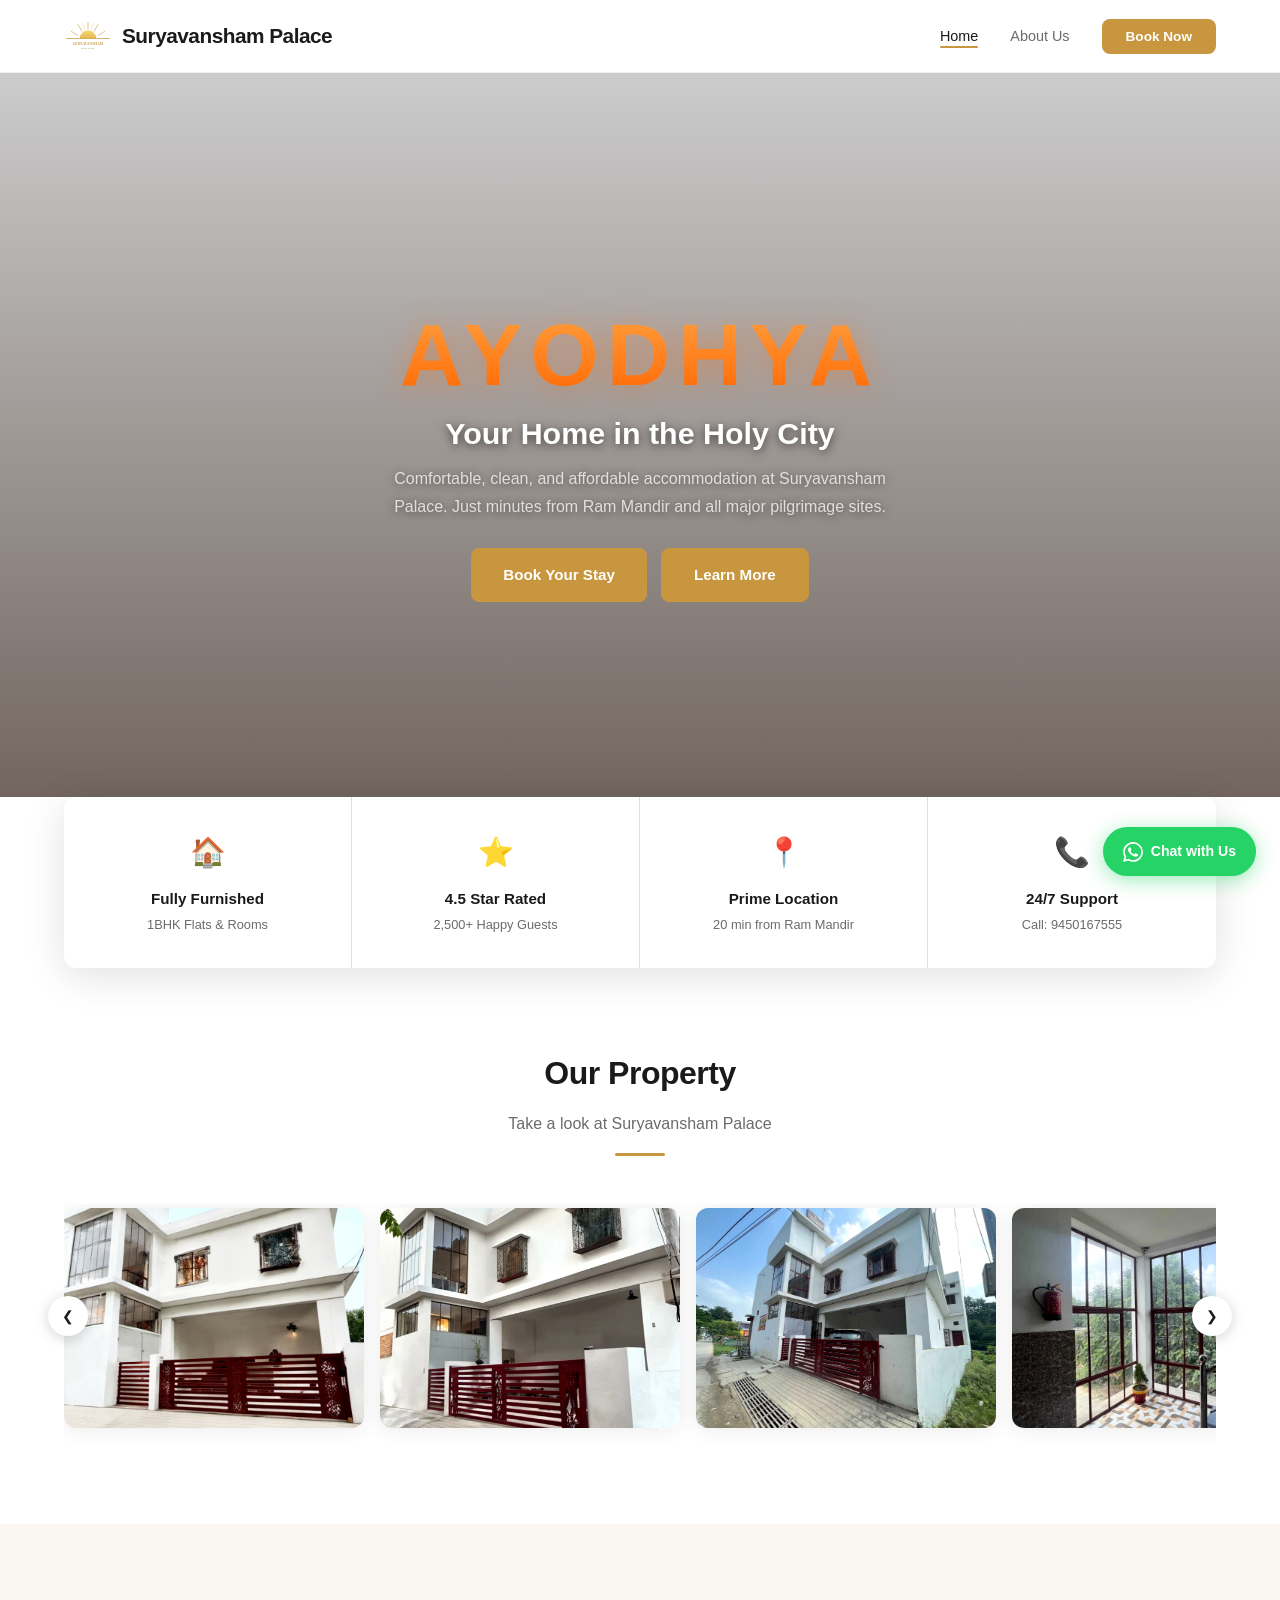
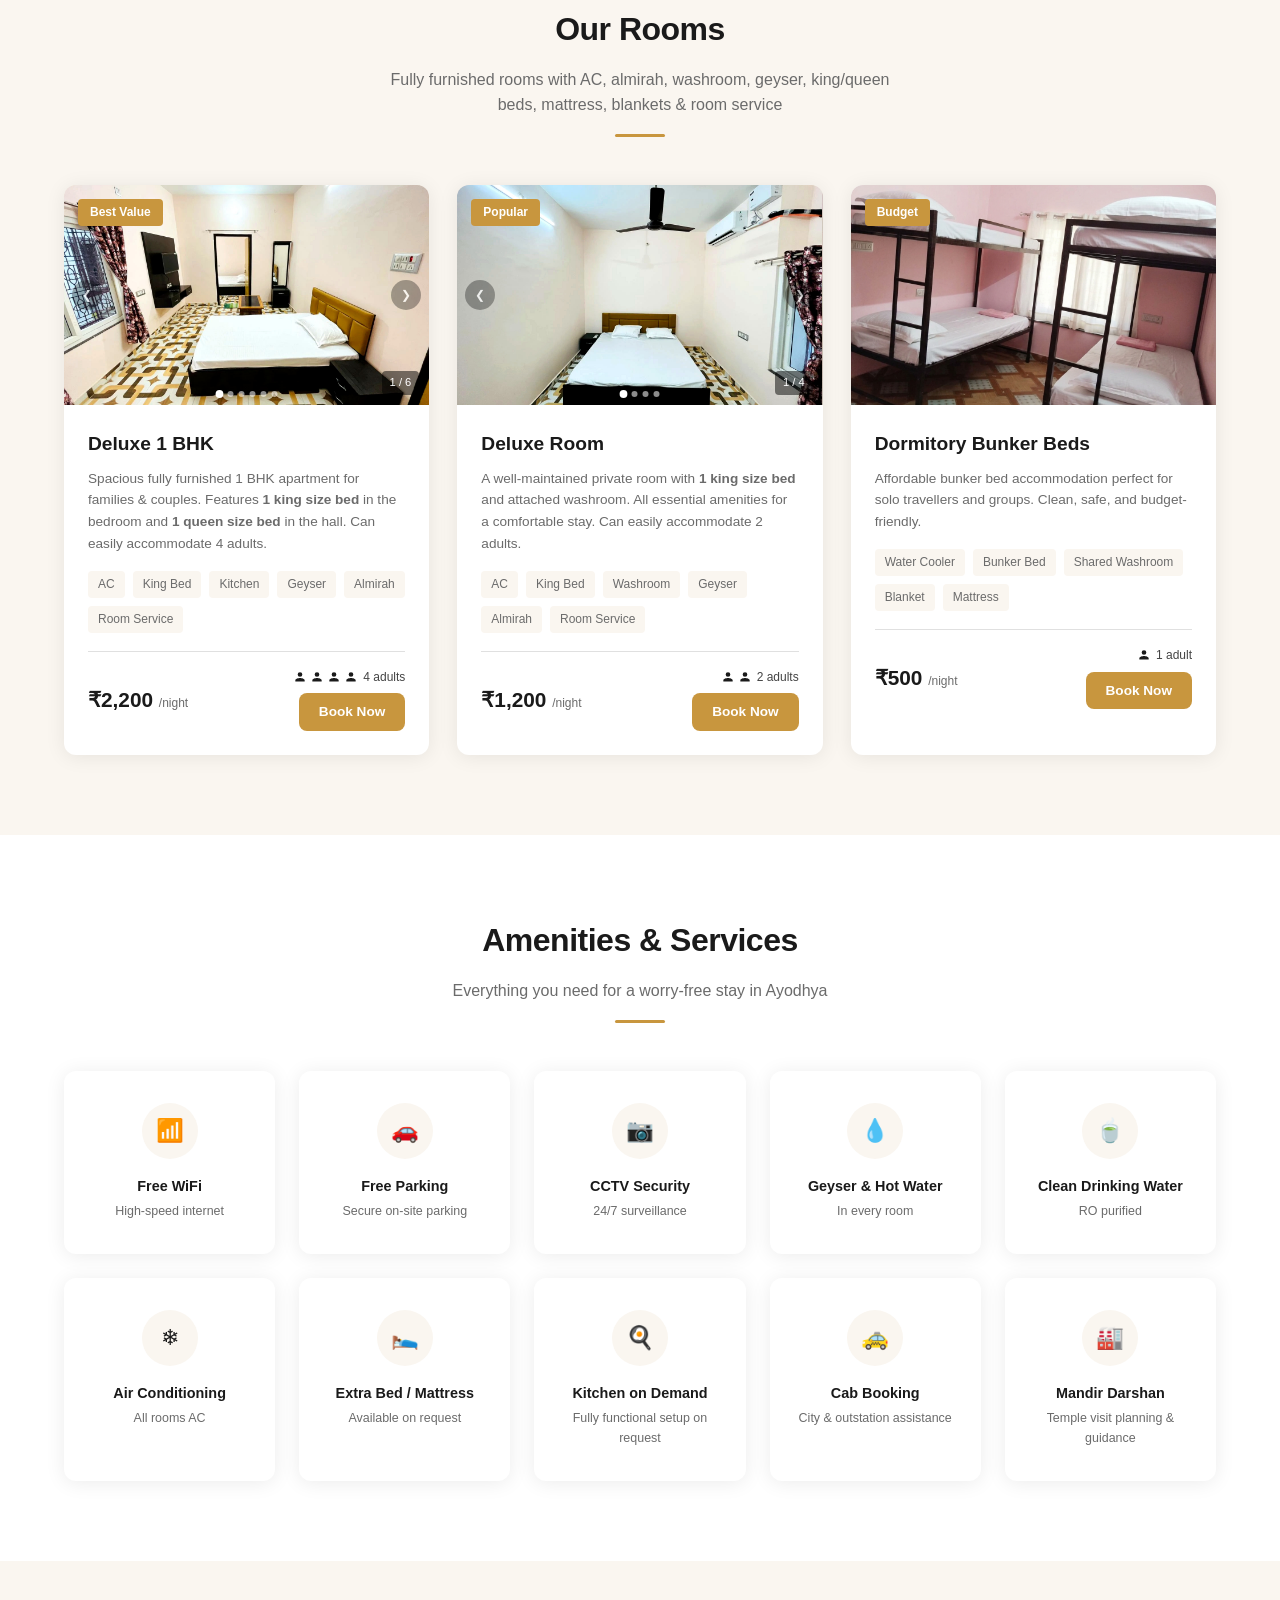
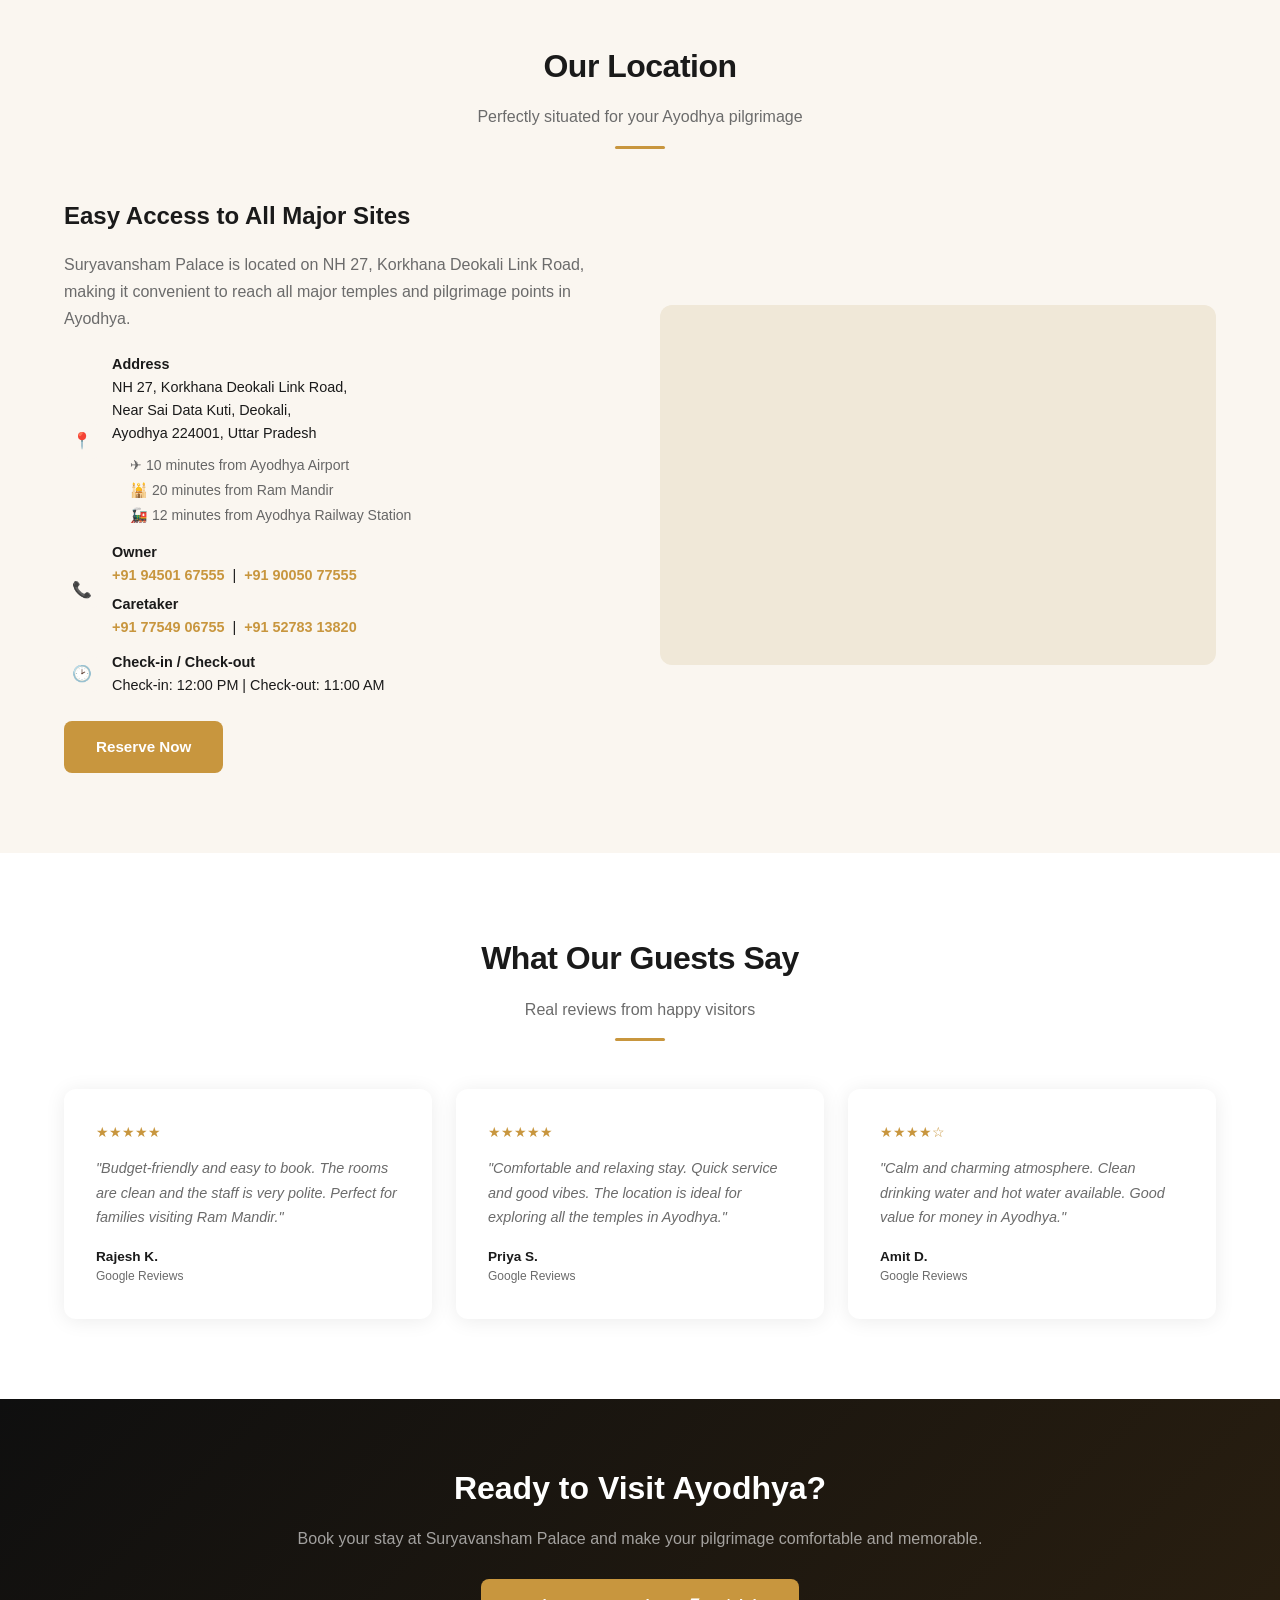
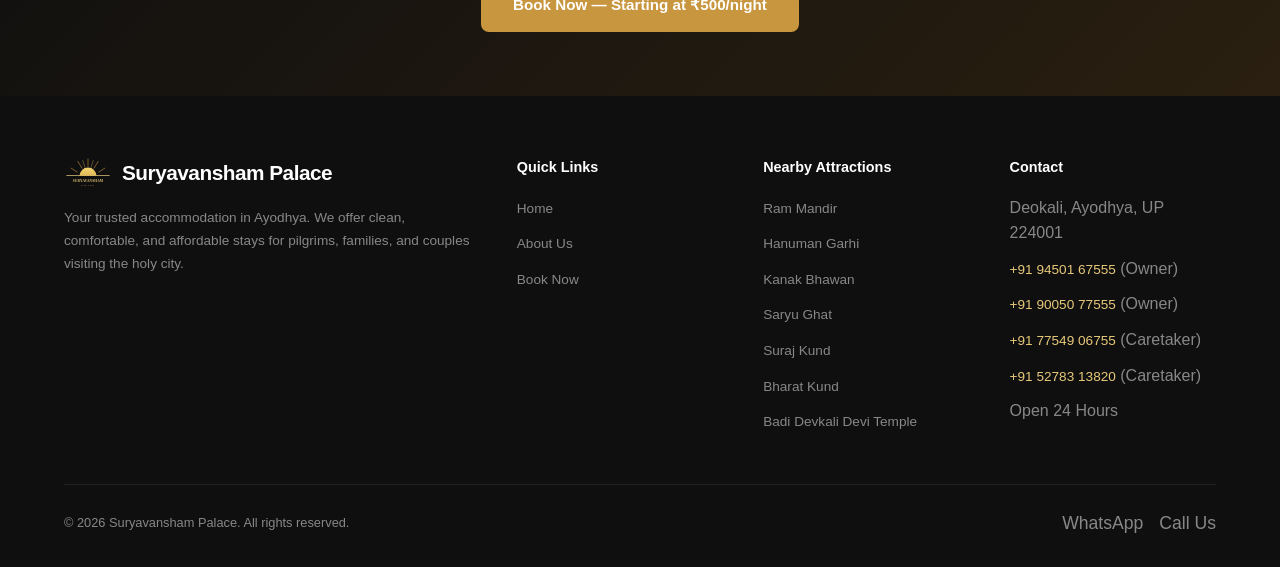
==== index.html @ a4b4c023 "Initial commit - Suryavansham Palace website" ====
<!DOCTYPE html>
<html lang="en">
<head>
    <meta charset="UTF-8">
    <meta name="viewport" content="width=device-width, initial-scale=1.0">
    <link rel="icon" type="image/svg+xml" href="favicon.svg">
    <title>Rooms Near Ram Mandir Ayodhya | Suryavansham Palace</title>
    <meta name="description" content="Stay near Ram Mandir at Suryavansham Palace, Ayodhya. Deluxe 1BHK ₹2200 · Deluxe Room ₹1200 · Dormitory ₹500/night. AC, free WiFi & parking. 4.5★ rated. Pay via UPI.">
    <meta name="keywords" content="hotel near Ram Mandir Ayodhya, rooms Ayodhya, 1BHK flat Ayodhya, budget hotel Ayodhya, homestay Ayodhya, accommodation Ayodhya pilgrimage, Suryavansham Palace, dharamshala Ayodhya, Airbnb Ayodhya, stay Ayodhya, deluxe room Ayodhya, dormitory Ayodhya, family stay Ayodhya, pilgrim accommodation Ayodhya, Ram Mandir darshan stay, cheap rooms Ayodhya 2025, hotel Deokali Ayodhya, NH27 hotel Ayodhya">
    <meta name="robots" content="index, follow">
    <meta name="author" content="Suryavansham Palace, Ayodhya">
    <meta name="google-site-verification" content="_xFvXaCrzwWP5OSaCbwwFXcfzvP2m5qHzE0cL5Dg4wc">
    <link rel="canonical" href="https://suryavanshampalace.in/">
    <meta property="og:title" content="Rooms Near Ram Mandir Ayodhya | Suryavansham Palace — From ₹500/night">
    <meta property="og:description" content="Comfortable stay from ₹500/night in Ayodhya. 20 min from Ram Mandir. Fully furnished 1BHK, Deluxe Rooms & Dormitory. AC, WiFi, free parking. Book now via UPI.">
    <meta property="og:type" content="website">
    <meta property="og:url" content="https://suryavanshampalace.in/">
    <meta property="og:site_name" content="Suryavansham Palace">
    <meta property="og:locale" content="en_IN">
    <meta property="og:image" content="https://suryavanshampalace.in/Airbnb%20Images/Building%20Exterior/airbnb_exterior_edited_4x3.jpg">
    <meta property="og:image:width" content="1200">
    <meta property="og:image:height" content="900">
    <meta property="og:image:alt" content="Suryavansham Palace — Comfortable Rooms Near Ram Mandir, Ayodhya">
    <meta name="twitter:card" content="summary_large_image">
    <meta name="twitter:title" content="Rooms Near Ram Mandir Ayodhya | Suryavansham Palace — From ₹500/night">
    <meta name="twitter:description" content="Stay from ₹500/night at Suryavansham Palace, Ayodhya. 20 min from Ram Mandir. AC, WiFi, free parking. Book now.">
    <meta name="twitter:image" content="https://suryavanshampalace.in/Airbnb%20Images/Building%20Exterior/airbnb_exterior_edited_4x3.jpg">
    <script type="application/ld+json">
    {
      "@context": "https://schema.org",
      "@type": "BreadcrumbList",
      "itemListElement": [
        {"@type": "ListItem", "position": 1, "name": "Home", "item": "https://suryavanshampalace.in/"}
      ]
    }
    </script>
    <!-- Google Analytics 4 -->
    <script async src="https://www.googletagmanager.com/gtag/js?id=G-SVLRY446D1"></script>
    <script>window.dataLayer=window.dataLayer||[];function gtag(){dataLayer.push(arguments);}gtag('js',new Date());gtag('config','G-SVLRY446D1');</script>
    <script type="application/ld+json">
    {
      "@context": "https://schema.org",
      "@type": "LodgingBusiness",
      "name": "Suryavansham Palace",
      "url": "https://suryavanshampalace.in",
      "image": "https://suryavanshampalace.in/Airbnb%20Images/Building%20Exterior/airbnb_exterior_edited_4x3.jpg",
      "description": "Comfortable and affordable accommodation near Ram Mandir, Ayodhya. Deluxe 1BHK, Deluxe Rooms and Dormitory available from ₹500/night. Fully furnished with AC, free WiFi and parking.",
      "telephone": "+919450167555",
      "priceRange": "₹500 - ₹2200",
      "address": {
        "@type": "PostalAddress",
        "streetAddress": "NH 27, Korkhana Deokali Link Road, Near Sai Data Kuti, Deokali",
        "addressLocality": "Ayodhya",
        "addressRegion": "Uttar Pradesh",
        "postalCode": "224001",
        "addressCountry": "IN"
      },
      "geo": {
        "@type": "GeoCoordinates",
        "latitude": 26.7788,
        "longitude": 82.1429
      },
      "aggregateRating": {
        "@type": "AggregateRating",
        "ratingValue": "4.5",
        "reviewCount": "2500"
      },
      "checkinTime": "12:00",
      "checkoutTime": "11:00",
      "petsAllowed": false,
      "sameAs": ["https://wa.me/919450167555"],
      "hasMap": "https://maps.app.goo.gl/6k7RisaEkw3Z7czaA",
      "amenityFeature": [
        {"@type": "LocationFeatureSpecification", "name": "Free WiFi", "value": true},
        {"@type": "LocationFeatureSpecification", "name": "Free Parking", "value": true},
        {"@type": "LocationFeatureSpecification", "name": "Air Conditioning", "value": true},
        {"@type": "LocationFeatureSpecification", "name": "CCTV Security", "value": true},
        {"@type": "LocationFeatureSpecification", "name": "Hot Water / Geyser", "value": true},
        {"@type": "LocationFeatureSpecification", "name": "Extra Bed / Mattress on Request", "value": true},
        {"@type": "LocationFeatureSpecification", "name": "Kitchen on Demand", "value": true},
        {"@type": "LocationFeatureSpecification", "name": "Cab Booking Assistance", "value": true},
        {"@type": "LocationFeatureSpecification", "name": "Temple Darshan Guidance", "value": true},
        {"@type": "LocationFeatureSpecification", "name": "RO Drinking Water", "value": true}
      ]
    }
    </script>
    <script type="application/ld+json">
    {
      "@context": "https://schema.org",
      "@type": "FAQPage",
      "mainEntity": [
        {
          "@type": "Question",
          "name": "How far is Suryavansham Palace from Ram Mandir Ayodhya?",
          "acceptedAnswer": {"@type": "Answer", "text": "Suryavansham Palace is approximately 20 minutes (8-10 km) from Ram Mandir, Ayodhya. It is located on NH 27, Korkhana Deokali Link Road, Deokali, Ayodhya."}
        },
        {
          "@type": "Question",
          "name": "What are the room prices at Suryavansham Palace Ayodhya?",
          "acceptedAnswer": {"@type": "Answer", "text": "Room prices start from ₹500/night for a Dormitory Bunker Bed, ₹1,400/night for a Deluxe Room, and ₹2,200/night for a fully furnished Deluxe 1BHK apartment. No GST. No hidden charges."}
        },
        {
          "@type": "Question",
          "name": "Is free parking available at Suryavansham Palace?",
          "acceptedAnswer": {"@type": "Answer", "text": "Yes, free secure on-site parking is available for all guests at Suryavansham Palace, Ayodhya."}
        },
        {
          "@type": "Question",
          "name": "What is the check-in and check-out time at Suryavansham Palace?",
          "acceptedAnswer": {"@type": "Answer", "text": "Check-in time is 12:00 PM and check-out time is 11:00 AM. Early check-in and late check-out can be arranged on request."}
        },
        {
          "@type": "Question",
          "name": "Is WiFi available at Suryavansham Palace Ayodhya?",
          "acceptedAnswer": {"@type": "Answer", "text": "Yes, free high-speed WiFi is available for all guests throughout the property."}
        },
        {
          "@type": "Question",
          "name": "Can I book a stay near Ram Mandir Ayodhya online?",
          "acceptedAnswer": {"@type": "Answer", "text": "Yes, you can book directly at suryavanshampalace.in by paying via UPI (GPay, PhonePe, Paytm). No GST, instant confirmation, and lowest prices guaranteed."}
        }
      ]
    }
    </script>
    <link rel="stylesheet" href="css/style.css">
</head>
<body>

<!-- Navbar -->
<nav class="navbar">
    <div class="container">
        <a href="index.html" class="logo">
            <svg viewBox="0 0 200 140" xmlns="http://www.w3.org/2000/svg"><defs><linearGradient id="sg" x1="0%" y1="100%" x2="0%" y2="0%"><stop offset="0%" style="stop-color:#C8963E"/><stop offset="100%" style="stop-color:#F5D76E"/></linearGradient></defs><rect x="10" y="80" width="180" height="2" rx="1" fill="#C8963E"/><circle cx="100" cy="82" r="35" fill="url(#sg)"/><rect x="0" y="82" width="200" height="60" fill="white"/><rect x="10" y="80" width="180" height="2" rx="1" fill="#C8963E"/><g stroke="#C8963E" stroke-width="2.5" stroke-linecap="round"><line x1="100" y1="42" x2="100" y2="12"/><line x1="75" y1="50" x2="58" y2="22"/><line x1="125" y1="50" x2="142" y2="22"/><line x1="55" y1="66" x2="30" y2="50"/><line x1="145" y1="66" x2="170" y2="50"/></g><g stroke="#E8C97A" stroke-width="1.5" stroke-linecap="round"><line x1="87" y1="46" x2="78" y2="18"/><line x1="113" y1="46" x2="122" y2="18"/></g><text x="100" y="106" text-anchor="middle" font-family="Georgia,serif" font-size="14" font-weight="bold" fill="#C8963E" letter-spacing="1">SURYAVANSHAM</text><text x="100" y="124" text-anchor="middle" font-family="Georgia,serif" font-size="8" fill="#8B6914" letter-spacing="4">PALACE</text></svg>
            Suryavansham Palace
        </a>
        <ul class="nav-links" id="navLinks">
            <li><a href="index.html" class="active">Home</a></li>
            <li><a href="about.html">About Us</a></li>
            <li><a href="payment.html" class="nav-cta">Book Now</a></li>
        </ul>
        <button class="menu-toggle" id="menuToggle" aria-label="Toggle menu">
            <span></span><span></span><span></span>
        </button>
    </div>
</nav>

<!-- Hero -->
<section class="hero">
    <div class="hero-content">
        <div class="hero-city">AYODHYA</div>
        <h1>Your Home in the Holy City</h1>
        <p>Comfortable, clean, and affordable accommodation at Suryavansham Palace. Just minutes from Ram Mandir and all major pilgrimage sites.</p>
        <div class="hero-actions">
            <a href="payment.html" class="btn btn-primary">Book Your Stay</a>
            <a href="about.html" class="btn btn-outline">Learn More</a>
        </div>
    </div>
</section>

<!-- Highlights Bar -->
<section class="highlights">
    <div class="container">
        <div class="highlights-grid">
            <div class="highlight-item">
                <div class="highlight-icon">&#127968;</div>
                <h4>Fully Furnished</h4>
                <p>1BHK Flats &amp; Rooms</p>
            </div>
            <div class="highlight-item">
                <div class="highlight-icon">&#11088;</div>
                <h4>4.5 Star Rated</h4>
                <p>2,500+ Happy Guests</p>
            </div>
            <div class="highlight-item">
                <div class="highlight-icon">&#128205;</div>
                <h4>Prime Location</h4>
                <p>20 min from Ram Mandir</p>
            </div>
            <div class="highlight-item">
                <div class="highlight-icon">&#128222;</div>
                <h4>24/7 Support</h4>
                <p>Call: 9450167555</p>
            </div>
        </div>
    </div>
</section>

<!-- Property Gallery -->
<section class="section">
    <div class="container">
        <div class="section-header">
            <h2>Our Property</h2>
            <p>Take a look at Suryavansham Palace</p>
            <div class="line"></div>
        </div>
        <div class="gallery-wrapper">
            <button class="gallery-btn gallery-btn-prev" id="galleryPrev" aria-label="Previous photos">&#10094;</button>
            <div class="gallery-scroll" id="galleryScroll">
                <div class="gallery-item"><img src="Airbnb%20Images/Building%20Exterior/airbnb_exterior_edited_4x3.jpg" alt="Suryavansham Palace exterior" loading="lazy"></div>
                <div class="gallery-item"><img src="Airbnb%20Images/Building%20Exterior/airbnb_exterior_edited_4x3_02.jpg" alt="Property front view" loading="lazy"></div>
                <div class="gallery-item"><img src="Airbnb%20Images/Building%20Exterior/airbnb_exterior_edited_4x3_03.jpg" alt="Property entrance" loading="lazy"></div>
                <div class="gallery-item"><img src="Airbnb%20Images/Building%20Exterior/airbnb_exterior_edited_4x3_04.jpg" alt="Building exterior" loading="lazy"></div>
                <div class="gallery-item"><img src="Airbnb%20Images/Building%20Exterior/airbnb_common_area_edited_4x3.jpg" alt="Common area" loading="lazy"></div>
                <div class="gallery-item"><img src="Airbnb%20Images/Building%20Exterior/airbnb_staircase_edited_4x3.jpg" alt="Staircase" loading="lazy"></div>
                <div class="gallery-item"><img src="Airbnb%20Images/Building%20Exterior/about_us_banner_refined_4x3.jpg" alt="Property overview" loading="lazy"></div>
                <div class="gallery-item"><img src="Airbnb%20Images/Building%20Exterior/ChatGPT%20Image%20Mar%204,%202026,%2012_36_51%20AM.png" alt="Suryavansham Palace" loading="lazy"></div>
            </div>
            <button class="gallery-btn gallery-btn-next" id="galleryNext" aria-label="Next photos">&#10095;</button>
        </div>
    </div>
</section>

<!-- Rooms Section -->
<section class="section section-dark" id="rooms">
    <div class="container">
        <div class="section-header">
            <h2>Our Rooms</h2>
            <p>Fully furnished rooms with AC, almirah, washroom, geyser, king/queen beds, mattress, blankets & room service</p>
            <div class="line"></div>
        </div>
        <div class="rooms-grid">

            <div class="room-card">
                <div class="room-img js-slider">
                    <div class="room-slides-track">
                        <img src="Airbnb%20Images/Deluxe%201%20BHK/airbnb_room_edited_4x3_02.jpg" class="room-slide-img" alt="Deluxe 1 BHK living area">
                        <img src="Airbnb%20Images/Deluxe%201%20BHK/airbnb_room_edited_4x3_04.jpg" class="room-slide-img" alt="Deluxe 1 BHK room">
                        <img src="Airbnb%20Images/Deluxe%201%20BHK/airbnb_room_edited_4x3_05.jpg" class="room-slide-img" alt="Deluxe 1 BHK bedroom">
                        <img src="Airbnb%20Images/Deluxe%201%20BHK/airbnb_room_edited_4x3_06.jpg" class="room-slide-img" alt="Deluxe 1 BHK interior">
                        <img src="Airbnb%20Images/Deluxe%201%20BHK/airbnb_room_edited_4x3_07.jpg" class="room-slide-img" alt="Deluxe 1 BHK view">
                        <img src="Airbnb%20Images/Deluxe%201%20BHK/ChatGPT%20Image%20Mar%203,%202026,%2003_23_55%20PM.png" class="room-slide-img" alt="Deluxe 1 BHK overview">
                    </div>
                    <button class="room-slide-btn room-slide-prev-btn" aria-label="Previous">&#10094;</button>
                    <button class="room-slide-btn room-slide-next-btn" aria-label="Next">&#10095;</button>
                    <div class="room-slide-dots">
                        <button class="room-slide-dot active"></button>
                        <button class="room-slide-dot"></button>
                        <button class="room-slide-dot"></button>
                        <button class="room-slide-dot"></button>
                        <button class="room-slide-dot"></button>
                        <button class="room-slide-dot"></button>
                    </div>
                    <span class="room-tag">Best Value</span>
                    <span class="room-count-badge">1 / 6</span>
                </div>
                <div class="room-info">
                    <h3>Deluxe 1 BHK</h3>
                    <p>Spacious fully furnished 1 BHK apartment for families &amp; couples. Features <strong>1 king size bed</strong> in the bedroom and <strong>1 queen size bed</strong> in the hall. Can easily accommodate 4 adults.</p>
                    <div class="room-amenities">
                        <span>AC</span>
                        <span>King Bed</span>
                        <span>Kitchen</span>
                        <span>Geyser</span>
                        <span>Almirah</span>
                        <span>Room Service</span>
                    </div>
                    <div class="room-footer">
                        <div class="room-price">&#8377;2,200 <small>/night</small></div>
                        <div class="room-footer-right">
                            <div class="room-capacity">
                                <svg width="14" height="14" viewBox="0 0 24 24" fill="#1a1a1a"><path d="M12 12c2.67 0 8 1.34 8 4v2H4v-2c0-2.66 5.33-4 8-4zm0-2a4 4 0 1 0 0-8 4 4 0 0 0 0 8z"/></svg>
                                <svg width="14" height="14" viewBox="0 0 24 24" fill="#1a1a1a"><path d="M12 12c2.67 0 8 1.34 8 4v2H4v-2c0-2.66 5.33-4 8-4zm0-2a4 4 0 1 0 0-8 4 4 0 0 0 0 8z"/></svg>
                                <svg width="14" height="14" viewBox="0 0 24 24" fill="#1a1a1a"><path d="M12 12c2.67 0 8 1.34 8 4v2H4v-2c0-2.66 5.33-4 8-4zm0-2a4 4 0 1 0 0-8 4 4 0 0 0 0 8z"/></svg>
                                <svg width="14" height="14" viewBox="0 0 24 24" fill="#1a1a1a"><path d="M12 12c2.67 0 8 1.34 8 4v2H4v-2c0-2.66 5.33-4 8-4zm0-2a4 4 0 1 0 0-8 4 4 0 0 0 0 8z"/></svg>
                                <span>4 adults</span>
                            </div>
                            <a href="payment.html" class="btn-sm">Book Now</a>
                        </div>
                    </div>
                </div>
            </div>

            <div class="room-card">
                <div class="room-img js-slider">
                    <div class="room-slides-track">
                        <img src="Airbnb%20Images/Delux%20room/airbnb_bedroom_edited_4x3.jpg" class="room-slide-img" alt="Deluxe Room">
                        <img src="Airbnb%20Images/Delux%20room/airbnb_room_edited_4x3_03.jpg" class="room-slide-img" alt="Standard Room interior">
                        <img src="Airbnb%20Images/Delux%20room/airbnb_room_edited_4x3_09.jpg" class="room-slide-img" alt="Standard Room view">
                        <img src="Airbnb%20Images/Delux%20room/ChatGPT%20Image%20Mar%203,%202026,%2003_28_34%20PM.png" class="room-slide-img" alt="Standard Room overview">
                    </div>
                    <button class="room-slide-btn room-slide-prev-btn" aria-label="Previous">&#10094;</button>
                    <button class="room-slide-btn room-slide-next-btn" aria-label="Next">&#10095;</button>
                    <div class="room-slide-dots">
                        <button class="room-slide-dot active"></button>
                        <button class="room-slide-dot"></button>
                        <button class="room-slide-dot"></button>
                        <button class="room-slide-dot"></button>
                    </div>
                    <span class="room-tag">Popular</span>
                    <span class="room-count-badge">1 / 4</span>
                </div>
                <div class="room-info">
                    <h3>Deluxe Room</h3>
                    <p>A well-maintained private room with <strong>1 king size bed</strong> and attached washroom. All essential amenities for a comfortable stay. Can easily accommodate 2 adults.</p>
                    <div class="room-amenities">
                        <span>AC</span>
                        <span>King Bed</span>
                        <span>Washroom</span>
                        <span>Geyser</span>
                        <span>Almirah</span>
                        <span>Room Service</span>
                    </div>
                    <div class="room-footer">
                        <div class="room-price">&#8377;1,200 <small>/night</small></div>
                        <div class="room-footer-right">
                            <div class="room-capacity">
                                <svg width="14" height="14" viewBox="0 0 24 24" fill="#1a1a1a"><path d="M12 12c2.67 0 8 1.34 8 4v2H4v-2c0-2.66 5.33-4 8-4zm0-2a4 4 0 1 0 0-8 4 4 0 0 0 0 8z"/></svg>
                                <svg width="14" height="14" viewBox="0 0 24 24" fill="#1a1a1a"><path d="M12 12c2.67 0 8 1.34 8 4v2H4v-2c0-2.66 5.33-4 8-4zm0-2a4 4 0 1 0 0-8 4 4 0 0 0 0 8z"/></svg>
                                <span>2 adults</span>
                            </div>
                            <a href="payment.html" class="btn-sm">Book Now</a>
                        </div>
                    </div>
                </div>
            </div>

            <div class="room-card">
                <div class="room-img">
                    <img src="Airbnb%20Images/Dormitory%20Bunker%20Beds/Gemini_Generated_Image_emom8semom8semom.png" alt="Dormitory Bunker Beds" style="width:100%;height:100%;object-fit:cover;">
                    <span class="room-tag">Budget</span>
                </div>
                <div class="room-info">
                    <h3>Dormitory Bunker Beds</h3>
                    <p>Affordable bunker bed accommodation perfect for solo travellers and groups. Clean, safe, and budget-friendly.</p>
                    <div class="room-amenities">
                        <span>Water Cooler</span>
                        <span>Bunker Bed</span>
                        <span>Shared Washroom</span>
                        <span>Blanket</span>
                        <span>Mattress</span>
                    </div>
                    <div class="room-footer">
                        <div class="room-price">&#8377;500 <small>/night</small></div>
                        <div class="room-footer-right">
                            <div class="room-capacity">
                                <svg width="14" height="14" viewBox="0 0 24 24" fill="#1a1a1a"><path d="M12 12c2.67 0 8 1.34 8 4v2H4v-2c0-2.66 5.33-4 8-4zm0-2a4 4 0 1 0 0-8 4 4 0 0 0 0 8z"/></svg>
                                <span>1 adult</span>
                            </div>
                            <a href="payment.html" class="btn-sm">Book Now</a>
                        </div>
                    </div>
                </div>
            </div>

        </div>
    </div>
</section>

<!-- Amenities Section -->
<section class="section" id="amenities">
    <div class="container">
        <div class="section-header">
            <h2>Amenities & Services</h2>
            <p>Everything you need for a worry-free stay in Ayodhya</p>
            <div class="line"></div>
        </div>
        <div class="amenities-grid">
            <div class="amenity-card">
                <div class="amenity-icon">&#128246;</div>
                <h4>Free WiFi</h4>
                <p>High-speed internet</p>
            </div>
            <div class="amenity-card">
                <div class="amenity-icon">&#128663;</div>
                <h4>Free Parking</h4>
                <p>Secure on-site parking</p>
            </div>
            <div class="amenity-card">
                <div class="amenity-icon">&#128247;</div>
                <h4>CCTV Security</h4>
                <p>24/7 surveillance</p>
            </div>
            <div class="amenity-card">
                <div class="amenity-icon">&#128167;</div>
                <h4>Geyser & Hot Water</h4>
                <p>In every room</p>
            </div>
            <div class="amenity-card">
                <div class="amenity-icon">&#127861;</div>
                <h4>Clean Drinking Water</h4>
                <p>RO purified</p>
            </div>
            <div class="amenity-card">
                <div class="amenity-icon">&#10052;</div>
                <h4>Air Conditioning</h4>
                <p>All rooms AC</p>
            </div>
            <div class="amenity-card">
                <div class="amenity-icon">&#128716;</div>
                <h4>Extra Bed / Mattress</h4>
                <p>Available on request</p>
            </div>
            <div class="amenity-card">
                <div class="amenity-icon">&#127859;</div>
                <h4>Kitchen on Demand</h4>
                <p>Fully functional setup on request</p>
            </div>
            <div class="amenity-card">
                <div class="amenity-icon">&#128661;</div>
                <h4>Cab Booking</h4>
                <p>City &amp; outstation assistance</p>
            </div>
            <div class="amenity-card">
                <div class="amenity-icon">&#127981;</div>
                <h4>Mandir Darshan</h4>
                <p>Temple visit planning &amp; guidance</p>
            </div>
        </div>
    </div>
</section>

<!-- Location Section -->
<section class="section section-dark" id="location">
    <div class="container">
        <div class="section-header">
            <h2>Our Location</h2>
            <p>Perfectly situated for your Ayodhya pilgrimage</p>
            <div class="line"></div>
        </div>
        <div class="location-content">
            <div class="location-info">
                <h3>Easy Access to All Major Sites</h3>
                <p>Suryavansham Palace is located on NH 27, Korkhana Deokali Link Road, making it convenient to reach all major temples and pilgrimage points in Ayodhya.</p>
                <div class="location-details">
                    <div class="detail">
                        <div class="detail-icon">&#128205;</div>
                        <div>
                            <strong>Address</strong><br>
                            NH 27, Korkhana Deokali Link Road,<br>
                            Near Sai Data Kuti, Deokali,<br>
                            Ayodhya 224001, Uttar Pradesh<br>
                            <ul style="margin:8px 0 0 0;padding-left:18px;font-size:0.88rem;color:#666;line-height:1.8;">
                                <li>✈ 10 minutes from Ayodhya Airport</li>
                                <li>🕌 20 minutes from Ram Mandir</li>
                                <li>🚂 12 minutes from Ayodhya Railway Station</li>
                            </ul>
                        </div>
                    </div>
                    <div class="detail">
                        <div class="detail-icon">&#128222;</div>
                        <div>
                            <strong>Owner</strong><br>
                            <a href="tel:+919450167555" style="color: var(--gold); font-weight: 600;">+91 94501 67555</a> &nbsp;|&nbsp;
                            <a href="tel:+919005077555" style="color: var(--gold); font-weight: 600;">+91 90050 77555</a><br>
                            <strong style="margin-top:6px;display:block;">Caretaker</strong>
                            <a href="tel:+917754906755" style="color: var(--gold); font-weight: 600;">+91 77549 06755</a> &nbsp;|&nbsp;
                            <a href="tel:+915278313820" style="color: var(--gold); font-weight: 600;">+91 52783 13820</a>
                        </div>
                    </div>
                    <div class="detail">
                        <div class="detail-icon">&#128337;</div>
                        <div>
                            <strong>Check-in / Check-out</strong><br>
                            Check-in: 12:00 PM | Check-out: 11:00 AM
                        </div>
                    </div>
                </div>
                <a href="payment.html" class="btn btn-primary">Reserve Now</a>
            </div>
            <div class="map-placeholder">
                <iframe src="https://maps.google.com/maps?q=Suryavansham+Palace,+NH+27,+Korkhana+Deokali+Link+Road,+Deokali,+Ayodhya,+Uttar+Pradesh+224001&output=embed&z=16" allowfullscreen="" loading="lazy"></iframe>
                <a href="https://maps.app.goo.gl/6k7RisaEkw3Z7czaA" target="_blank" rel="noopener" style="display:block;text-align:center;margin-top:10px;color:var(--gold);font-weight:600;font-size:0.9rem;">📍 Open in Google Maps →</a>
            </div>
        </div>
    </div>
</section>

<!-- Testimonials -->
<section class="section">
    <div class="container">
        <div class="section-header">
            <h2>What Our Guests Say</h2>
            <p>Real reviews from happy visitors</p>
            <div class="line"></div>
        </div>
        <div class="testimonials-grid">
            <div class="testimonial-card">
                <div class="testimonial-stars">&#9733;&#9733;&#9733;&#9733;&#9733;</div>
                <p>"Budget-friendly and easy to book. The rooms are clean and the staff is very polite. Perfect for families visiting Ram Mandir."</p>
                <div class="testimonial-author">Rajesh K.</div>
                <div class="testimonial-source">Google Reviews</div>
            </div>
            <div class="testimonial-card">
                <div class="testimonial-stars">&#9733;&#9733;&#9733;&#9733;&#9733;</div>
                <p>"Comfortable and relaxing stay. Quick service and good vibes. The location is ideal for exploring all the temples in Ayodhya."</p>
                <div class="testimonial-author">Priya S.</div>
                <div class="testimonial-source">Google Reviews</div>
            </div>
            <div class="testimonial-card">
                <div class="testimonial-stars">&#9733;&#9733;&#9733;&#9733;&#9734;</div>
                <p>"Calm and charming atmosphere. Clean drinking water and hot water available. Good value for money in Ayodhya."</p>
                <div class="testimonial-author">Amit D.</div>
                <div class="testimonial-source">Google Reviews</div>
            </div>
        </div>
    </div>
</section>

<!-- CTA Banner -->
<section class="cta-banner">
    <div class="container">
        <h2>Ready to Visit Ayodhya?</h2>
        <p>Book your stay at Suryavansham Palace and make your pilgrimage comfortable and memorable.</p>
        <a href="payment.html" class="btn btn-primary">Book Now &mdash; Starting at &#8377;500/night</a>
    </div>
</section>

<!-- Footer -->
<footer class="footer">
    <div class="container">
        <div class="footer-grid">
            <div class="footer-about">
                <a href="index.html" class="logo">
                    <svg viewBox="0 0 200 140" xmlns="http://www.w3.org/2000/svg"><defs><linearGradient id="sg2" x1="0%" y1="100%" x2="0%" y2="0%"><stop offset="0%" style="stop-color:#C8963E"/><stop offset="100%" style="stop-color:#F5D76E"/></linearGradient></defs><rect x="10" y="80" width="180" height="2" rx="1" fill="#E8C97A"/><circle cx="100" cy="82" r="35" fill="url(#sg2)"/><rect x="0" y="82" width="200" height="60" fill="#0f0f0f"/><rect x="10" y="80" width="180" height="2" rx="1" fill="#E8C97A"/><g stroke="#C8963E" stroke-width="2.5" stroke-linecap="round"><line x1="100" y1="42" x2="100" y2="12"/><line x1="75" y1="50" x2="58" y2="22"/><line x1="125" y1="50" x2="142" y2="22"/><line x1="55" y1="66" x2="30" y2="50"/><line x1="145" y1="66" x2="170" y2="50"/></g><g stroke="#E8C97A" stroke-width="1.5" stroke-linecap="round"><line x1="87" y1="46" x2="78" y2="18"/><line x1="113" y1="46" x2="122" y2="18"/></g><text x="100" y="106" text-anchor="middle" font-family="Georgia,serif" font-size="14" font-weight="bold" fill="#E8C97A" letter-spacing="1">SURYAVANSHAM</text><text x="100" y="124" text-anchor="middle" font-family="Georgia,serif" font-size="8" fill="#C8963E" letter-spacing="4">PALACE</text></svg>
                    Suryavansham Palace
                </a>
                <p>Your trusted accommodation in Ayodhya. We offer clean, comfortable, and affordable stays for pilgrims, families, and couples visiting the holy city.</p>
            </div>
            <div>
                <h4>Quick Links</h4>
                <ul>
                    <li><a href="index.html">Home</a></li>
                    <li><a href="about.html">About Us</a></li>
                    <li><a href="payment.html">Book Now</a></li>
                </ul>
            </div>
            <div>
                <h4>Nearby Attractions</h4>
                <ul>
                    <li><a href="https://maps.google.com/?q=Ram+Mandir+Ayodhya" target="_blank" rel="noopener">Ram Mandir</a></li>
                    <li><a href="https://maps.google.com/?q=Hanuman+Garhi+Ayodhya" target="_blank" rel="noopener">Hanuman Garhi</a></li>
                    <li><a href="https://maps.google.com/?q=Kanak+Bhawan+Ayodhya" target="_blank" rel="noopener">Kanak Bhawan</a></li>
                    <li><a href="https://maps.google.com/?q=Saryu+Ghat+Ayodhya" target="_blank" rel="noopener">Saryu Ghat</a></li>
                    <li><a href="https://maps.google.com/?q=Suraj+Kund+Ayodhya" target="_blank" rel="noopener">Suraj Kund</a></li>
                    <li><a href="https://maps.google.com/?q=Bharat+Kund+Ayodhya" target="_blank" rel="noopener">Bharat Kund</a></li>
                    <li><a href="https://maps.google.com/?q=Badi+Devkali+Devi+Temple+Ayodhya" target="_blank" rel="noopener">Badi Devkali Devi Temple</a></li>
                </ul>
            </div>
            <div>
                <h4>Contact</h4>
                <ul>
                    <li>Deokali, Ayodhya, UP 224001</li>
                    <li><a href="tel:+919450167555" style="color: var(--gold-light);">+91 94501 67555</a> (Owner)</li>
                    <li><a href="tel:+919005077555" style="color: var(--gold-light);">+91 90050 77555</a> (Owner)</li>
                    <li><a href="tel:+917754906755" style="color: var(--gold-light);">+91 77549 06755</a> (Caretaker)</li>
                    <li><a href="tel:+915278313820" style="color: var(--gold-light);">+91 52783 13820</a> (Caretaker)</li>
                    <li>Open 24 Hours</li>
                </ul>
            </div>
        </div>
        <div class="footer-bottom">
            <p>&copy; 2026 Suryavansham Palace. All rights reserved.</p>
            <div class="social-links">
                <a href="https://wa.me/919450167555" target="_blank" aria-label="WhatsApp">WhatsApp</a>
                <a href="tel:+919450167555" aria-label="Call">Call Us</a>
            </div>
        </div>
    </div>
</footer>

<script>
// Mobile menu toggle
const menuToggle = document.getElementById('menuToggle');
const navLinks = document.getElementById('navLinks');
menuToggle.addEventListener('click', () => {
    navLinks.classList.toggle('active');
});

// Close menu when a link is clicked
navLinks.querySelectorAll('a').forEach(link => {
    link.addEventListener('click', () => navLinks.classList.remove('active'));
});

// Navbar scroll effect
window.addEventListener('scroll', () => {
    const navbar = document.querySelector('.navbar');
    navbar.style.boxShadow = window.scrollY > 50 ? '0 2px 20px rgba(0,0,0,0.1)' : 'none';
});

// Gallery arrow buttons
const galleryScroll = document.getElementById('galleryScroll');
document.getElementById('galleryPrev').addEventListener('click', () => {
    galleryScroll.scrollBy({ left: -316, behavior: 'smooth' });
});
document.getElementById('galleryNext').addEventListener('click', () => {
    galleryScroll.scrollBy({ left: 316, behavior: 'smooth' });
});

// WhatsApp float hide when UPI modal open
document.getElementById('payBtn') && document.getElementById('payBtn').addEventListener && (function(){
    var wa = document.querySelector('.whatsapp-float');
    // auto-hide handled by z-index (modal=2000 > float=1500)
}());

// Room card image sliders
document.querySelectorAll('.room-img.js-slider').forEach(function(container) {
    var track = container.querySelector('.room-slides-track');
    var imgs  = track.querySelectorAll('.room-slide-img');
    var dots  = container.querySelectorAll('.room-slide-dot');
    var badge = container.querySelector('.room-count-badge');
    var idx   = 0;

    function goTo(n) {
        idx = ((n % imgs.length) + imgs.length) % imgs.length;
        track.style.transform = 'translateX(-' + (idx * 100) + '%)';
        dots.forEach(function(d, i) { d.classList.toggle('active', i === idx); });
        if (badge) badge.textContent = (idx + 1) + ' / ' + imgs.length;
    }

    container.querySelector('.room-slide-prev-btn').addEventListener('click', function(e) {
        e.preventDefault(); goTo(idx - 1);
    });
    container.querySelector('.room-slide-next-btn').addEventListener('click', function(e) {
        e.preventDefault(); goTo(idx + 1);
    });
    dots.forEach(function(d, i) { d.addEventListener('click', function() { goTo(i); }); });
});
</script>

<!-- WhatsApp Floating Button -->
<a href="https://wa.me/919450167555?text=Hi!%20I%27d%20like%20to%20enquire%20about%20rooms%20at%20Suryavansham%20Palace%2C%20Ayodhya." class="whatsapp-float" target="_blank" rel="noopener" aria-label="Chat on WhatsApp">
    <svg viewBox="0 0 24 24" fill="currentColor" width="20" height="20"><path d="M17.472 14.382c-.297-.149-1.758-.867-2.03-.967-.273-.099-.471-.148-.67.15-.197.297-.767.966-.94 1.164-.173.199-.347.223-.644.075-.297-.15-1.255-.463-2.39-1.475-.883-.788-1.48-1.761-1.653-2.059-.173-.297-.018-.458.13-.606.134-.133.298-.347.446-.52.149-.174.198-.298.298-.497.099-.198.05-.371-.025-.52-.075-.149-.669-1.612-.916-2.207-.242-.579-.487-.5-.669-.51-.173-.008-.371-.01-.57-.01-.198 0-.52.074-.792.372-.272.297-1.04 1.016-1.04 2.479 0 1.462 1.065 2.875 1.213 3.074.149.198 2.096 3.2 5.077 4.487.709.306 1.262.489 1.694.625.712.227 1.36.195 1.871.118.571-.085 1.758-.719 2.006-1.413.248-.694.248-1.289.173-1.413-.074-.124-.272-.198-.57-.347m-5.421 7.403h-.004a9.87 9.87 0 01-5.031-1.378l-.361-.214-3.741.982.998-3.648-.235-.374a9.86 9.86 0 01-1.51-5.26c.001-5.45 4.436-9.884 9.888-9.884 2.64 0 5.122 1.03 6.988 2.898a9.825 9.825 0 012.893 6.994c-.003 5.45-4.437 9.884-9.885 9.884m8.413-18.297A11.815 11.815 0 0012.05 0C5.495 0 .16 5.335.157 11.892c0 2.096.547 4.142 1.588 5.945L.057 24l6.305-1.654a11.882 11.882 0 005.683 1.448h.005c6.554 0 11.89-5.335 11.893-11.893a11.821 11.821 0 00-3.48-8.413z"/></svg>
    Chat with Us
</a>

</body>
</html>
---- css/style.css ----
/* ===== RESET & BASE ===== */
*, *::before, *::after { margin: 0; padding: 0; box-sizing: border-box; }

:root {
  --gold: #C8963E;
  --gold-light: #E8C97A;
  --gold-dark: #A07830;
  --dark: #1A1A1A;
  --dark-bg: #0F0F0F;
  --cream: #FAF6F0;
  --cream-dark: #F0E8D8;
  --white: #FFFFFF;
  --gray: #6B6B6B;
  --gray-light: #E0E0E0;
  --radius: 8px;
  --shadow: 0 2px 20px rgba(0,0,0,0.08);
  --shadow-lg: 0 8px 40px rgba(0,0,0,0.12);
  --transition: 0.3s ease;
}

html { scroll-behavior: smooth; }

body {
  font-family: 'Segoe UI', -apple-system, BlinkMacSystemFont, sans-serif;
  color: var(--dark);
  background: var(--white);
  line-height: 1.6;
  -webkit-font-smoothing: antialiased;
}

a { text-decoration: none; color: inherit; }
ul { list-style: none; }
img { max-width: 100%; display: block; }
.container { max-width: 1200px; margin: 0 auto; padding: 0 24px; }

/* ===== NAVBAR ===== */
.navbar {
  position: fixed; top: 0; left: 0; right: 0;
  z-index: 1000;
  background: rgba(255,255,255,0.97);
  backdrop-filter: blur(10px);
  border-bottom: 1px solid rgba(0,0,0,0.06);
  transition: var(--transition);
}

.navbar .container {
  display: flex; align-items: center; justify-content: space-between;
  height: 72px;
}

.logo {
  display: flex; align-items: center; gap: 10px;
  font-size: 1.3rem; font-weight: 700; color: var(--dark);
  letter-spacing: -0.5px;
}

.logo svg {
  width: 48px; height: 34px; flex-shrink: 0;
}

.logo-icon {
  width: 36px; height: 36px;
  background: var(--gold);
  border-radius: 6px;
  display: flex; align-items: center; justify-content: center;
  color: white; font-weight: 800; font-size: 1rem;
}

/* ===== PHOTO GALLERY ===== */
.gallery-scroll {
  display: flex; gap: 16px; overflow-x: auto;
  padding: 4px 0 16px; scroll-snap-type: x mandatory;
  -webkit-overflow-scrolling: touch;
}
.gallery-scroll::-webkit-scrollbar { height: 6px; }
.gallery-scroll::-webkit-scrollbar-track { background: var(--cream); border-radius: 3px; }
.gallery-scroll::-webkit-scrollbar-thumb { background: var(--gold); border-radius: 3px; }

.gallery-item {
  flex: 0 0 300px; height: 220px; border-radius: 12px;
  overflow: hidden; scroll-snap-align: start;
  box-shadow: var(--shadow);
}
.gallery-item img {
  width: 100%; height: 100%; object-fit: cover;
  transition: transform 0.4s ease;
}
.gallery-item:hover img { transform: scale(1.05); }

.nav-links { display: flex; align-items: center; gap: 32px; }

.nav-links a {
  font-size: 0.9rem; font-weight: 500; color: var(--gray);
  transition: var(--transition); position: relative;
}
.nav-links a:hover, .nav-links a.active { color: var(--dark); }
.nav-links a.active::after {
  content: ''; position: absolute; bottom: -4px; left: 0; right: 0;
  height: 2px; background: var(--gold); border-radius: 1px;
}

.nav-cta {
  background: var(--gold) !important; color: var(--white) !important;
  padding: 10px 24px; border-radius: var(--radius);
  font-weight: 600 !important; font-size: 0.85rem !important;
  transition: var(--transition) !important;
}
.nav-cta:hover { background: var(--gold-dark) !important; transform: translateY(-1px); }

/* Mobile menu */
.menu-toggle { display: none; background: none; border: none; cursor: pointer; padding: 4px; }
.menu-toggle span {
  display: block; width: 24px; height: 2px;
  background: var(--dark); margin: 5px 0; transition: var(--transition);
}

/* ===== HERO ===== */
.hero {
  margin-top: 72px;
  height: 85vh; min-height: 500px;
  background: url('https://upload.wikimedia.org/wikipedia/commons/thumb/c/c4/Shri_Ram_Janambhoomi_Mandir%2C_Ayodhya.jpg/1920px-Shri_Ram_Janambhoomi_Mandir%2C_Ayodhya.jpg') center/cover no-repeat;
  display: flex; align-items: center; justify-content: center;
  position: relative; overflow: hidden; text-align: center;
}

.hero::before {
  content: ''; position: absolute; inset: 0;
  background: linear-gradient(to bottom, rgba(0,0,0,0.2) 0%, rgba(30,10,0,0.65) 100%);
}

.hero-content { position: relative; z-index: 2; max-width: 700px; padding: 0 24px; }

.hero-badge {
  display: inline-block;
  background: rgba(200,150,62,0.15); color: var(--gold-light);
  padding: 6px 18px; border-radius: 50px;
  font-size: 0.8rem; font-weight: 600; letter-spacing: 2px; text-transform: uppercase;
  margin-bottom: 24px; border: 1px solid rgba(200,150,62,0.2);
}

.hero h1 {
  font-size: clamp(1.3rem, 2.5vw, 1.9rem);
  font-weight: 600; color: var(--white);
  line-height: 1.3; margin-bottom: 12px;
  letter-spacing: 0;
  text-shadow: 0 2px 10px rgba(0,0,0,0.6);
}

.hero h1 span { color: var(--white); }

.hero-city {
  display: block;
  font-size: clamp(3rem, 8vw, 5.5rem);
  font-weight: 900;
  letter-spacing: 8px;
  text-transform: uppercase;
  line-height: 1.1;
  margin-bottom: 10px;
  background: linear-gradient(180deg, #FFA040 0%, #FF6600 100%);
  -webkit-background-clip: text;
  -webkit-text-fill-color: transparent;
  background-clip: text;
  filter: drop-shadow(0 2px 15px rgba(255,100,0,0.4));
}

.hero p {
  font-size: 1rem; color: rgba(255,255,255,0.75);
  max-width: 500px; margin: 0 auto 28px;
  line-height: 1.7;
  text-shadow: 0 1px 8px rgba(0,0,0,0.5);
}

.hero-actions { display: flex; gap: 14px; justify-content: center; flex-wrap: wrap; }

.btn {
  display: inline-flex; align-items: center; gap: 8px;
  padding: 14px 32px; border-radius: var(--radius);
  font-size: 0.95rem; font-weight: 600; cursor: pointer;
  transition: var(--transition); border: none;
}

.btn-primary {
  background: var(--gold); color: var(--white);
}
.btn-primary:hover { background: var(--gold-dark); transform: translateY(-2px); box-shadow: 0 4px 20px rgba(200,150,62,0.35); }

.btn-outline {
  background: var(--gold); color: var(--white);
  border: 1.5px solid var(--gold);
}
.btn-outline:hover { background: var(--gold-dark); border-color: var(--gold-dark); color: var(--white); }

/* ===== HIGHLIGHTS BAR ===== */
.highlights {
  background: var(--white);
  padding: 0;
  margin-top: -40px; position: relative; z-index: 10;
}

.highlights-grid {
  display: grid; grid-template-columns: repeat(4, 1fr);
  background: var(--white);
  border-radius: 12px;
  box-shadow: var(--shadow-lg);
  overflow: hidden;
}

.highlight-item {
  padding: 32px 24px; text-align: center;
  border-right: 1px solid var(--gray-light);
}
.highlight-item:last-child { border-right: none; }

.highlight-icon {
  font-size: 1.8rem; margin-bottom: 12px;
}

.highlight-item h4 {
  font-size: 0.95rem; font-weight: 700; color: var(--dark);
  margin-bottom: 4px;
}
.highlight-item p {
  font-size: 0.8rem; color: var(--gray);
}

/* ===== SECTION COMMON ===== */
.section { padding: 80px 0; }
.section-dark { background: var(--cream); }

.section-header {
  text-align: center; margin-bottom: 48px;
}
.section-header h2 {
  font-size: 2rem; font-weight: 700; color: var(--dark);
  margin-bottom: 12px; letter-spacing: -0.5px;
}
.section-header p {
  font-size: 1rem; color: var(--gray); max-width: 520px; margin: 0 auto;
}
.section-header .line {
  width: 50px; height: 3px;
  background: var(--gold); margin: 16px auto 0;
  border-radius: 2px;
}

/* ===== ROOMS ===== */
.rooms-grid {
  display: grid; grid-template-columns: repeat(auto-fit, minmax(340px, 1fr));
  gap: 28px;
}

.room-card {
  background: var(--white);
  border-radius: 12px;
  overflow: hidden;
  box-shadow: var(--shadow);
  transition: var(--transition);
}
.room-card:hover { transform: translateY(-4px); box-shadow: var(--shadow-lg); }

.room-img {
  height: 220px;
  background: var(--cream-dark);
  position: relative; overflow: hidden;
}

.room-img img {
  width: 100%; height: 100%; object-fit: cover;
}

.room-placeholder {
  width: 100%; height: 100%;
  display: flex; align-items: center; justify-content: center;
  background: linear-gradient(135deg, var(--cream-dark), var(--cream));
  color: var(--gray); font-size: 3rem;
}

.room-tag {
  position: absolute; top: 14px; left: 14px;
  background: var(--gold); color: var(--white);
  padding: 4px 12px; border-radius: 4px;
  font-size: 0.75rem; font-weight: 600;
}

.room-info { padding: 24px; }
.room-info h3 { font-size: 1.2rem; font-weight: 700; margin-bottom: 8px; }
.room-info p { font-size: 0.85rem; color: var(--gray); margin-bottom: 16px; line-height: 1.6; }

.room-amenities {
  display: flex; flex-wrap: wrap; gap: 8px; margin-bottom: 18px;
}
.room-amenities span {
  background: var(--cream); padding: 4px 10px;
  border-radius: 4px; font-size: 0.75rem; color: var(--gray);
}

.room-footer {
  display: flex; align-items: center; justify-content: space-between;
  padding-top: 16px; border-top: 1px solid var(--gray-light);
}
.room-footer-right {
  display: flex; flex-direction: column; align-items: flex-end; gap: 6px;
}
.room-capacity {
  display: flex; align-items: center; gap: 3px;
  font-size: 0.75rem; color: #444; font-weight: 500;
}
.room-capacity span { margin-left: 2px; }

.room-price { font-size: 1.3rem; font-weight: 700; color: var(--dark); }
.room-price small { font-size: 0.75rem; font-weight: 400; color: var(--gray); }

.btn-sm {
  padding: 8px 20px; font-size: 0.85rem;
  background: var(--gold); color: var(--white);
  border-radius: var(--radius); border: none;
  font-weight: 600; cursor: pointer; transition: var(--transition);
}
.btn-sm:hover { background: var(--gold-dark); }

/* ===== AMENITIES ===== */
.amenities-grid {
  display: grid; grid-template-columns: repeat(auto-fit, minmax(200px, 1fr));
  gap: 24px;
}

.amenity-card {
  text-align: center; padding: 32px 20px;
  background: var(--white); border-radius: 12px;
  box-shadow: var(--shadow); transition: var(--transition);
}
.amenity-card:hover { transform: translateY(-3px); box-shadow: var(--shadow-lg); }

.amenity-icon {
  width: 56px; height: 56px; margin: 0 auto 16px;
  background: var(--cream); border-radius: 50%;
  display: flex; align-items: center; justify-content: center;
  font-size: 1.4rem;
}
.amenity-card h4 { font-size: 0.9rem; font-weight: 600; color: var(--dark); margin-bottom: 4px; }
.amenity-card p { font-size: 0.78rem; color: var(--gray); }

/* ===== LOCATION ===== */
.location-content {
  display: grid; grid-template-columns: 1fr 1fr; gap: 40px; align-items: center;
}

.location-info h3 { font-size: 1.5rem; font-weight: 700; margin-bottom: 16px; }
.location-info p { color: var(--gray); margin-bottom: 20px; line-height: 1.7; }

.location-details { display: flex; flex-direction: column; gap: 12px; margin-bottom: 24px; }
.location-details .detail {
  display: flex; align-items: center; gap: 12px; font-size: 0.9rem;
}
.location-details .detail-icon {
  width: 36px; height: 36px; min-width: 36px;
  background: var(--cream); border-radius: 8px;
  display: flex; align-items: center; justify-content: center;
  font-size: 1rem;
}

.map-placeholder {
  width: 100%; height: 360px;
  background: var(--cream-dark); border-radius: 12px;
  overflow: hidden;
}
.map-placeholder iframe { width: 100%; height: 100%; border: none; }

/* ===== TESTIMONIALS ===== */
.testimonials-grid {
  display: grid; grid-template-columns: repeat(auto-fit, minmax(300px, 1fr));
  gap: 24px;
}

.testimonial-card {
  background: var(--white); padding: 32px;
  border-radius: 12px; box-shadow: var(--shadow);
}

.testimonial-stars { color: var(--gold); font-size: 0.9rem; margin-bottom: 12px; }
.testimonial-card p { font-size: 0.9rem; color: var(--gray); line-height: 1.7; margin-bottom: 16px; font-style: italic; }
.testimonial-author { font-size: 0.85rem; font-weight: 600; color: var(--dark); }
.testimonial-source { font-size: 0.75rem; color: var(--gray); }

/* ===== CTA BANNER ===== */
.cta-banner {
  background: linear-gradient(135deg, var(--dark-bg) 0%, #2A1F10 100%);
  padding: 64px 0; text-align: center;
}
.cta-banner h2 { font-size: 2rem; color: var(--white); margin-bottom: 12px; font-weight: 700; }
.cta-banner p { color: rgba(255,255,255,0.6); margin-bottom: 28px; font-size: 1rem; }

/* ===== FOOTER ===== */
.footer {
  background: var(--dark-bg); color: rgba(255,255,255,0.5);
  padding: 60px 0 30px;
}

.footer-grid {
  display: grid; grid-template-columns: 2fr 1fr 1fr 1fr;
  gap: 40px; margin-bottom: 40px;
}

.footer-about .logo { color: var(--white); margin-bottom: 16px; }
.footer-about p { font-size: 0.85rem; line-height: 1.7; }

.footer h4 {
  color: var(--white); font-size: 0.9rem; font-weight: 600;
  margin-bottom: 16px;
}
.footer ul li { margin-bottom: 10px; }
.footer ul a { font-size: 0.85rem; transition: var(--transition); }
.footer ul a:hover { color: var(--gold-light); }

.footer-bottom {
  border-top: 1px solid rgba(255,255,255,0.08);
  padding-top: 24px;
  display: flex; justify-content: space-between; align-items: center;
  font-size: 0.8rem;
}

.social-links { display: flex; gap: 16px; }
.social-links a { font-size: 1.1rem; transition: var(--transition); }
.social-links a:hover { color: var(--gold-light); }

/* ===== ABOUT PAGE ===== */
.page-hero {
  margin-top: 72px;
  padding: 80px 0 60px;
  background: linear-gradient(135deg, var(--dark-bg) 0%, #2A1F10 100%);
  text-align: center;
}
.page-hero h1 { font-size: 2.5rem; color: var(--white); font-weight: 700; margin-bottom: 12px; }
.page-hero p { color: rgba(255,255,255,0.6); font-size: 1.05rem; }

.about-story { padding: 80px 0; }
.about-story .container { max-width: 800px; }
.about-story h2 { font-size: 1.8rem; font-weight: 700; margin-bottom: 20px; }
.about-story p { color: var(--gray); line-height: 1.8; margin-bottom: 16px; font-size: 1rem; }

.values-grid {
  display: grid; grid-template-columns: repeat(auto-fit, minmax(250px, 1fr));
  gap: 28px; margin-top: 24px;
}

.value-card {
  padding: 32px; background: var(--cream);
  border-radius: 12px; text-align: center;
}
.value-card .icon { font-size: 2rem; margin-bottom: 14px; }
.value-card h4 { font-size: 1rem; font-weight: 700; margin-bottom: 8px; }
.value-card p { font-size: 0.85rem; color: var(--gray); line-height: 1.6; }

/* ===== PAYMENT PAGE ===== */
.payment-section { padding: 80px 0; margin-top: 72px; }

.payment-container {
  max-width: 640px; margin: 0 auto;
  background: var(--white); border-radius: 12px;
  box-shadow: var(--shadow-lg); overflow: hidden;
}

.payment-header {
  background: linear-gradient(135deg, var(--dark-bg) 0%, #2A1F10 100%);
  padding: 32px; text-align: center;
}
.payment-header h1 { color: var(--white); font-size: 1.6rem; margin-bottom: 6px; }
.payment-header p { color: rgba(255,255,255,0.6); font-size: 0.9rem; }

.payment-body { padding: 32px; }

.payment-summary {
  background: var(--cream); border-radius: var(--radius);
  padding: 24px; margin-bottom: 28px;
}
.payment-summary h3 { font-size: 1rem; font-weight: 700; margin-bottom: 16px; }

.summary-row {
  display: flex; justify-content: space-between; align-items: center;
  padding: 8px 0; font-size: 0.9rem;
}
.summary-row.total {
  border-top: 2px solid var(--gray-light);
  margin-top: 12px; padding-top: 14px;
  font-weight: 700; font-size: 1.1rem;
}

.form-group { margin-bottom: 20px; }
.form-group label {
  display: block; font-size: 0.85rem; font-weight: 600;
  margin-bottom: 6px; color: var(--dark);
}
.form-group input,
.form-group select {
  width: 100%; padding: 12px 14px;
  border: 1.5px solid var(--gray-light);
  border-radius: var(--radius);
  font-size: 0.9rem; font-family: inherit;
  transition: var(--transition);
}
.form-group input:focus,
.form-group select:focus {
  outline: none; border-color: var(--gold);
  box-shadow: 0 0 0 3px rgba(200,150,62,0.1);
}

.form-row { display: grid; grid-template-columns: 1fr 1fr; gap: 16px; }

.btn-pay {
  width: 100%; padding: 16px;
  background: var(--gold); color: var(--white);
  border: none; border-radius: var(--radius);
  font-size: 1rem; font-weight: 700;
  cursor: pointer; transition: var(--transition);
  margin-top: 8px;
}
.btn-pay:hover { background: var(--gold-dark); }

.payment-secure {
  text-align: center; margin-top: 16px;
  font-size: 0.8rem; color: var(--gray);
}

.payment-methods {
  display: flex; justify-content: center; gap: 20px;
  margin-top: 24px; padding-top: 20px;
  border-top: 1px solid var(--gray-light);
}
.payment-methods span {
  font-size: 0.8rem; color: var(--gray); font-weight: 500;
}

/* ===== WHATSAPP FLOATING BUTTON ===== */
.whatsapp-float {
  position: fixed; bottom: 24px; right: 24px; z-index: 1500;
  background: #25D366; color: white;
  padding: 13px 20px; border-radius: 50px;
  font-size: 0.88rem; font-weight: 700;
  box-shadow: 0 4px 20px rgba(37,211,102,0.45);
  display: flex; align-items: center; gap: 8px;
  transition: all 0.3s ease;
}
.whatsapp-float:hover { transform: translateY(-3px); box-shadow: 0 6px 28px rgba(37,211,102,0.6); color: white; }
@media (max-width: 480px) {
  .whatsapp-float { padding: 11px 15px; font-size: 0.82rem; bottom: 16px; right: 14px; }
}

/* ===== GALLERY WITH ARROWS ===== */
.gallery-wrapper { position: relative; }

.gallery-btn {
  position: absolute; top: calc(50% - 8px); transform: translateY(-50%);
  z-index: 20; width: 40px; height: 40px;
  background: white; border: none; border-radius: 50%;
  box-shadow: 0 2px 14px rgba(0,0,0,0.18);
  cursor: pointer; font-size: 0.9rem;
  display: flex; align-items: center; justify-content: center;
  transition: var(--transition); color: var(--dark);
}
.gallery-btn:hover { background: var(--gold); color: white; }
.gallery-btn-prev { left: -16px; }
.gallery-btn-next { right: -16px; }

/* ===== ROOM CARD IMAGE SLIDER ===== */
.room-slides-track {
  display: flex; height: 100%;
  transition: transform 0.38s ease; will-change: transform;
}
.room-slide-img { flex: 0 0 100%; height: 220px; object-fit: cover; }

.room-slide-btn {
  position: absolute; top: 50%; transform: translateY(-50%);
  background: rgba(0,0,0,0.45); color: white;
  border: none; width: 30px; height: 30px;
  border-radius: 50%; cursor: pointer; padding: 0;
  display: flex; align-items: center; justify-content: center;
  z-index: 5; font-size: 0.75rem;
  transition: var(--transition); opacity: 0.7;
}
.room-slide-btn:hover { background: rgba(0,0,0,0.75); opacity: 1; }
.room-slide-prev-btn { left: 8px; }
.room-slide-next-btn { right: 8px; }

.room-slide-dots {
  position: absolute; bottom: 8px; left: 50%; transform: translateX(-50%);
  display: flex; gap: 5px;
}
.room-slide-dot {
  width: 6px; height: 6px; border-radius: 50%;
  background: rgba(255,255,255,0.55); cursor: pointer;
  border: none; padding: 0; transition: var(--transition);
}
.room-slide-dot.active { background: white; transform: scale(1.3); }

.room-count-badge {
  position: absolute; bottom: 10px; right: 10px;
  background: rgba(0,0,0,0.5); color: white;
  font-size: 0.7rem; padding: 3px 8px;
  border-radius: 4px; font-weight: 500;
}

/* ===== HOST / ABOUT PAGE ===== */
.host-section { padding: 80px 0; }

.host-layout {
  display: grid; grid-template-columns: 3fr 2fr;
  gap: 60px; align-items: start;
}

.host-text .greeting {
  font-family: Georgia, serif; font-style: italic;
  color: var(--gold-dark); font-size: 1.1rem; font-weight: 600;
  margin-bottom: 20px; display: block;
}

.host-text h2 {
  font-size: 1.9rem; font-weight: 700; margin-bottom: 20px;
  color: var(--dark);
}

.host-text p {
  color: var(--gray); line-height: 1.85; margin-bottom: 14px;
  font-size: 0.98rem;
}

.host-text em { color: var(--gold-dark); font-style: italic; }

.host-sig {
  font-family: Georgia, serif; color: var(--gold-dark);
  font-style: italic; font-size: 1rem; margin-top: 24px;
  line-height: 1.7; display: block;
}

.host-photo-wrap {
  position: sticky; top: 90px;
}

.host-photo-wrap img {
  width: 100%; border-radius: 16px;
  box-shadow: 0 20px 60px rgba(0,0,0,0.15);
  border: 4px solid var(--cream-dark);
}

.host-photo-caption {
  text-align: center; margin-top: 12px;
  font-size: 0.82rem; color: var(--gray); font-style: italic;
}

/* ===== UPI PAYMENT MODAL ===== */
.pay-overlay {
  display: none; position: fixed; inset: 0; z-index: 2000;
  background: rgba(0,0,0,0.6); backdrop-filter: blur(4px);
  align-items: center; justify-content: center; padding: 20px;
}
.pay-overlay.active { display: flex; }

.pay-modal {
  background: var(--white); border-radius: 16px;
  max-width: 420px; width: 100%; max-height: 90vh;
  overflow-y: auto; position: relative;
  animation: modalIn 0.3s ease;
}
@keyframes modalIn { from{opacity:0;transform:translateY(20px)} to{opacity:1;transform:translateY(0)} }

.pay-modal-close {
  position: absolute; top: 12px; right: 12px;
  background: none; border: none; font-size: 1.5rem;
  cursor: pointer; color: var(--gray); width: 36px; height: 36px;
  border-radius: 50%; display: flex; align-items: center; justify-content: center;
}
.pay-modal-close:hover { background: var(--cream); }

.pay-modal-head {
  padding: 28px 28px 0; text-align: center;
}
.pay-modal-head h2 {
  font-size: 1.2rem; font-weight: 700; color: var(--dark); margin-bottom: 4px;
}
.pay-amount {
  font-size: 2rem; font-weight: 800; color: var(--gold); margin-top: 4px;
}

.pay-modal-body { padding: 20px 28px 28px; }

.pay-summary {
  background: var(--cream); border-radius: var(--radius);
  padding: 14px 16px; margin-bottom: 20px;
}
.pay-summary .summary-row { font-size: 0.85rem; }

.pay-qr-wrap { text-align: center; margin-bottom: 18px; }
.pay-qr-img {
  width: 200px; height: 200px;
  border-radius: 12px; margin: 0 auto; display: block;
  background: var(--cream);
}
.pay-qr-hint {
  font-size: 0.75rem; color: var(--gray); margin-top: 8px;
}

.btn-upi {
  display: block; width: 100%; padding: 14px;
  background: #5F259F; color: white; text-align: center;
  border-radius: var(--radius); font-size: 0.95rem; font-weight: 700;
  margin-bottom: 14px; transition: var(--transition);
}
.btn-upi:hover { background: #4A1D7A; }

.pay-upi-id-row {
  display: flex; align-items: center; justify-content: center;
  gap: 8px; font-size: 0.82rem; color: var(--gray); margin-bottom: 20px;
}
.pay-upi-id-row code {
  background: var(--cream); padding: 5px 10px;
  border-radius: 4px; font-weight: 600; color: var(--dark); font-size: 0.82rem;
}
.btn-copy {
  background: var(--cream-dark); border: none;
  padding: 5px 10px; border-radius: 4px;
  font-size: 0.75rem; cursor: pointer; transition: var(--transition);
  font-family: inherit;
}
.btn-copy:hover { background: var(--gold-light); color: var(--white); }

.btn-paid {
  width: 100%; padding: 14px;
  background: var(--gold); color: white; border: none;
  border-radius: var(--radius); font-size: 0.95rem; font-weight: 700;
  cursor: pointer; transition: var(--transition); font-family: inherit;
}
.btn-paid:hover { background: var(--gold-dark); }

.btn-cancel-pay {
  display: block; margin: 14px auto 0;
  background: none; border: none; color: var(--gray);
  font-size: 0.85rem; cursor: pointer; font-family: inherit;
}
.btn-cancel-pay:hover { color: var(--dark); }

/* Success Screen */
.pay-success { text-align: center; padding: 40px 28px; }
.pay-success-icon { font-size: 3.5rem; margin-bottom: 12px; }
.pay-success h2 { font-size: 1.4rem; font-weight: 700; color: var(--dark); margin-bottom: 8px; }
.pay-success p { font-size: 0.88rem; color: var(--gray); line-height: 1.6; margin-bottom: 16px; }
.pay-ref {
  display: inline-block; background: var(--cream); padding: 10px 20px;
  border-radius: var(--radius); font-size: 0.9rem; font-weight: 700;
  color: var(--gold-dark); margin-bottom: 16px; letter-spacing: 1px;
}
.pay-confirm-details {
  background: var(--cream); padding: 16px; border-radius: var(--radius);
  margin-bottom: 20px; font-size: 0.85rem; line-height: 1.7; color: var(--gray);
}
.pay-confirm-details strong { color: var(--dark); }

.btn-whatsapp {
  display: inline-flex; align-items: center; gap: 8px;
  padding: 14px 28px; background: #25D366; color: white;
  border-radius: var(--radius); font-size: 0.95rem; font-weight: 700;
  transition: var(--transition); margin-bottom: 16px;
}
.btn-whatsapp:hover { background: #1DA851; }

.pay-note {
  font-size: 0.78rem; color: var(--gray);
}
.pay-note a { color: var(--gold); font-weight: 600; }

/* ===== RESPONSIVE ===== */
@media (max-width: 900px) {
  .highlights-grid { grid-template-columns: repeat(2, 1fr); }
  .highlight-item:nth-child(2) { border-right: none; }
  .footer-grid { grid-template-columns: 1fr 1fr; }
  .location-content { grid-template-columns: 1fr; }
  .host-layout { grid-template-columns: 1fr; gap: 36px; }
  .host-photo-wrap { position: static; max-width: 420px; margin: 0 auto; order: -1; }
}

@media (max-width: 768px) {
  .nav-links {
    display: none; position: fixed;
    top: 72px; left: 0; right: 0;
    background: var(--white);
    flex-direction: column; padding: 24px;
    gap: 16px; box-shadow: var(--shadow);
  }
  .nav-links.active { display: flex; }
  .menu-toggle { display: block; }

  .hero { height: 75vh; }
  .hero h1 { font-size: 2rem; }

  .highlights-grid { grid-template-columns: 1fr 1fr; }
  .rooms-grid { grid-template-columns: 1fr; }
  .footer-grid { grid-template-columns: 1fr; gap: 28px; }
  .footer-bottom { flex-direction: column; gap: 12px; text-align: center; }
  .form-row { grid-template-columns: 1fr; }
}

@media (max-width: 480px) {
  .highlights-grid { grid-template-columns: 1fr 1fr; }
  .highlight-item { border-right: none; border-bottom: 1px solid var(--gray-light); padding: 22px 14px; }
  .highlight-item:nth-child(odd) { border-right: 1px solid var(--gray-light); }
  .highlight-item:nth-last-child(-n+2) { border-bottom: none; }

  .hero-city { letter-spacing: 3px; }
  .hero p { font-size: 0.88rem; }
  .hero-actions { gap: 10px; }
  .btn { padding: 12px 22px; font-size: 0.88rem; }

  .gallery-item { flex: 0 0 250px; height: 180px; }
  .section { padding: 56px 0; }
  .section-header h2 { font-size: 1.6rem; }
  .section-header p { font-size: 0.9rem; }

  .amenities-grid { grid-template-columns: repeat(2, 1fr); gap: 14px; }
  .amenity-card { padding: 22px 14px; }

  .rooms-grid { grid-template-columns: 1fr; }

  .testimonials-grid { grid-template-columns: 1fr; }

  .cta-banner { padding: 48px 0; }
  .cta-banner h2 { font-size: 1.5rem; }

  .footer-grid { grid-template-columns: 1fr; gap: 24px; }

  /* Payment page */
  .payment-container { margin: 0 -8px; border-radius: 8px; }
  .payment-body { padding: 20px 16px; }

  /* About page host section */
  .host-text h2 { font-size: 1.5rem; }
  .host-text p { font-size: 0.93rem; }
  .host-section { padding: 56px 0; }

  /* UPI Modal */
  .pay-modal { border-radius: 12px; }
  .pay-modal-head { padding: 20px 20px 0; }
  .pay-modal-body { padding: 16px 20px 24px; }
  .pay-qr-img { width: 170px; height: 170px; }
}
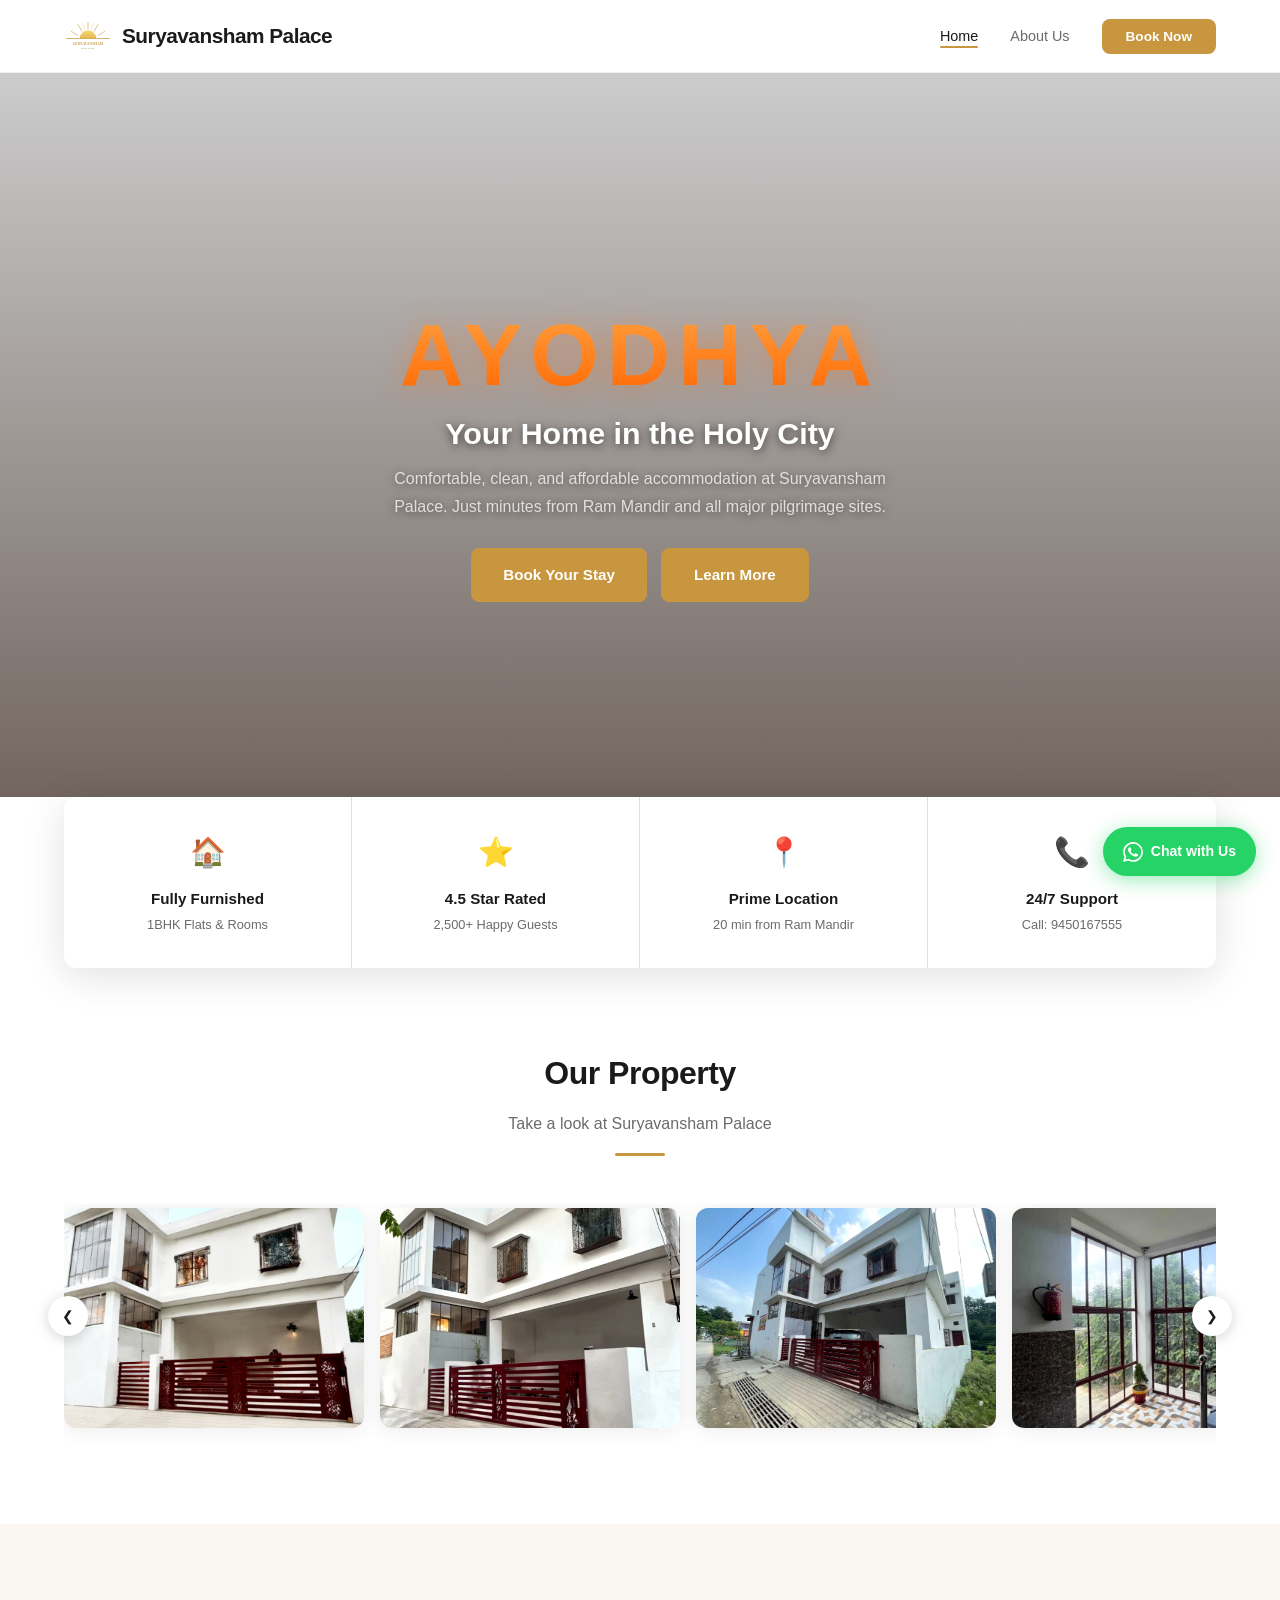
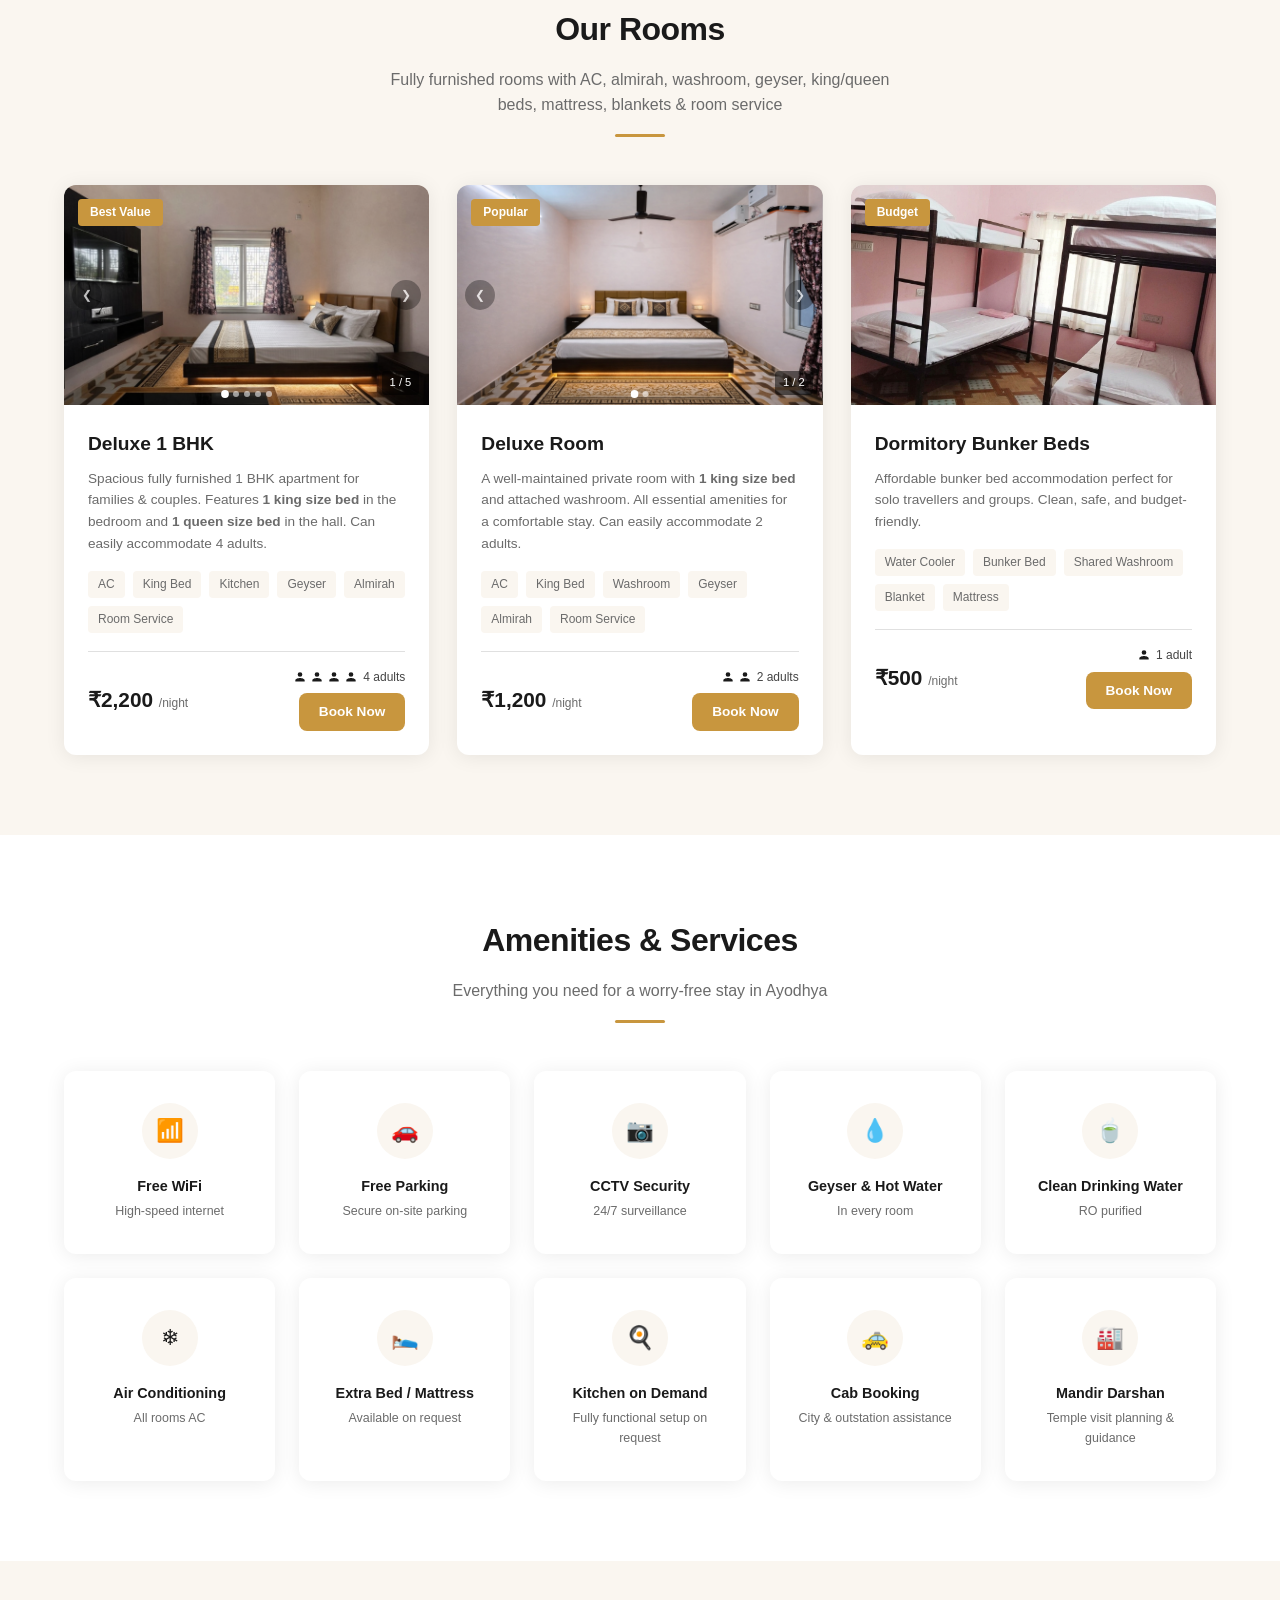
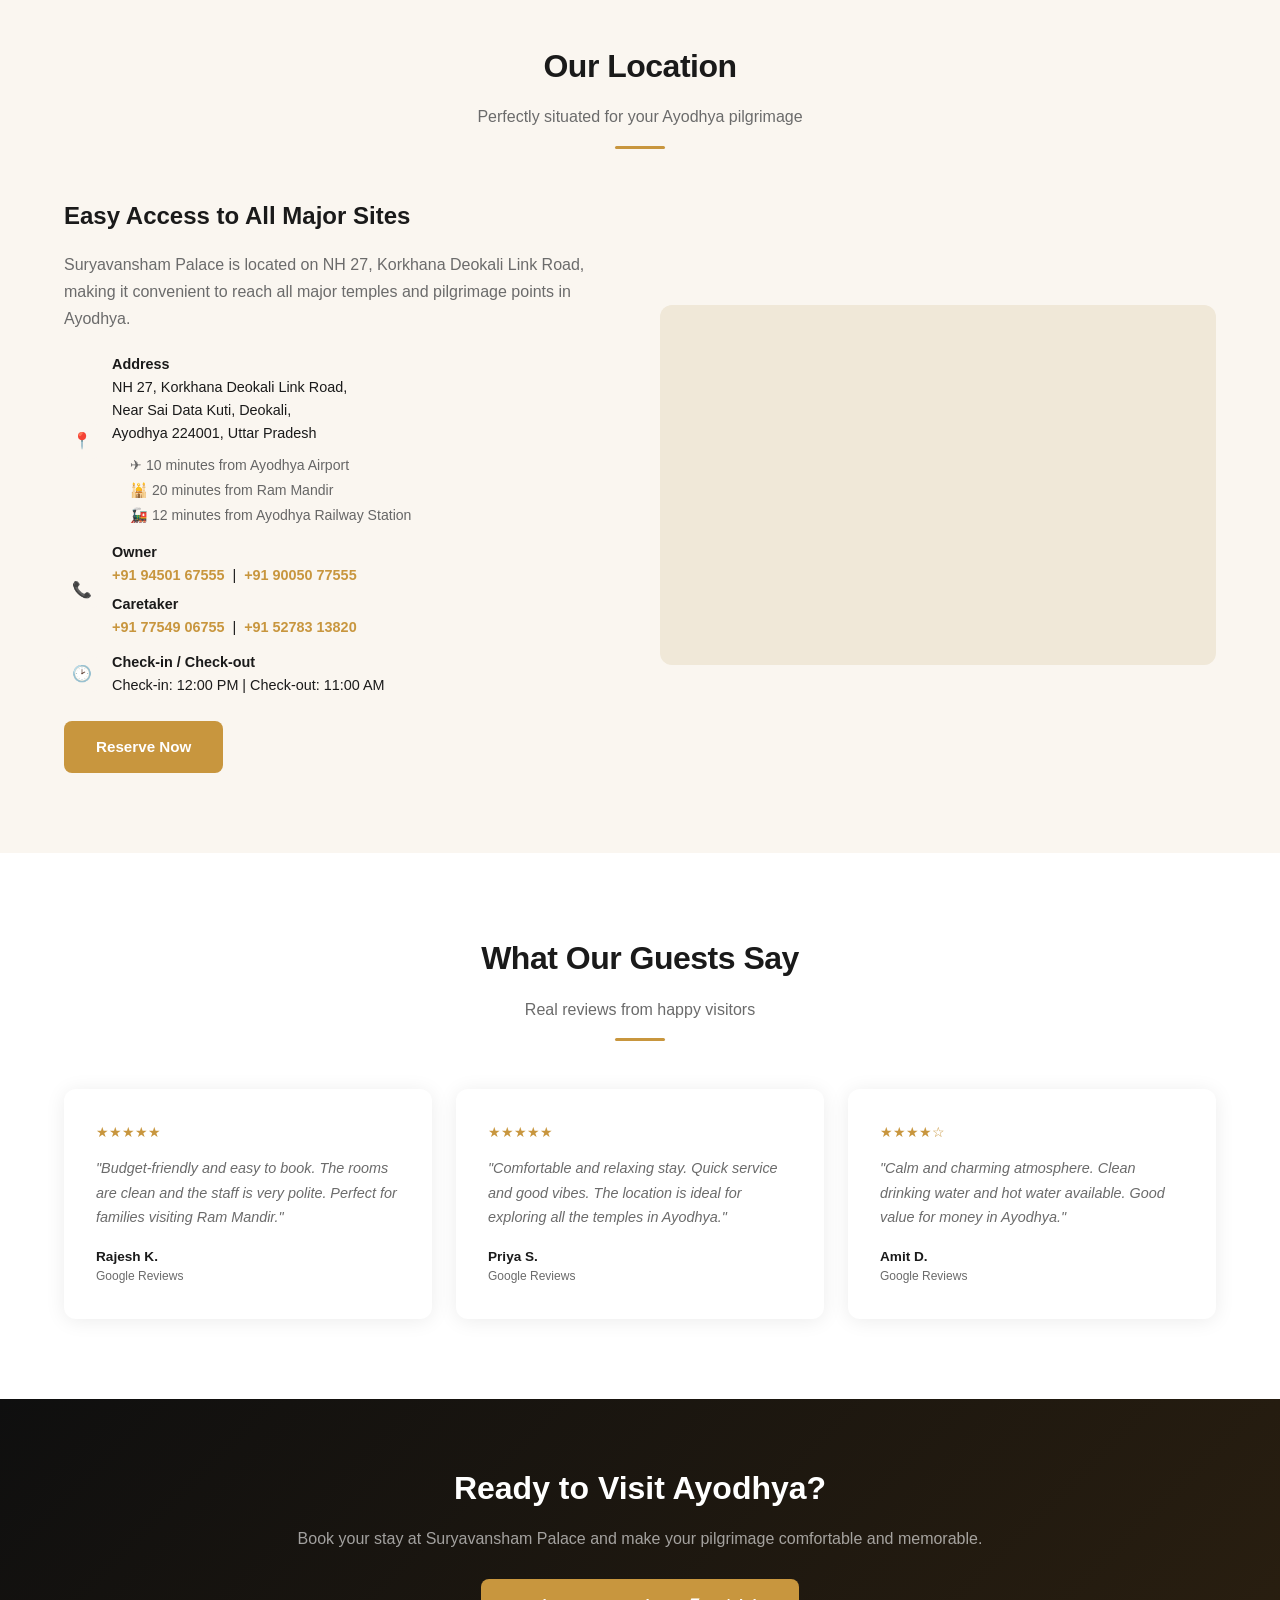
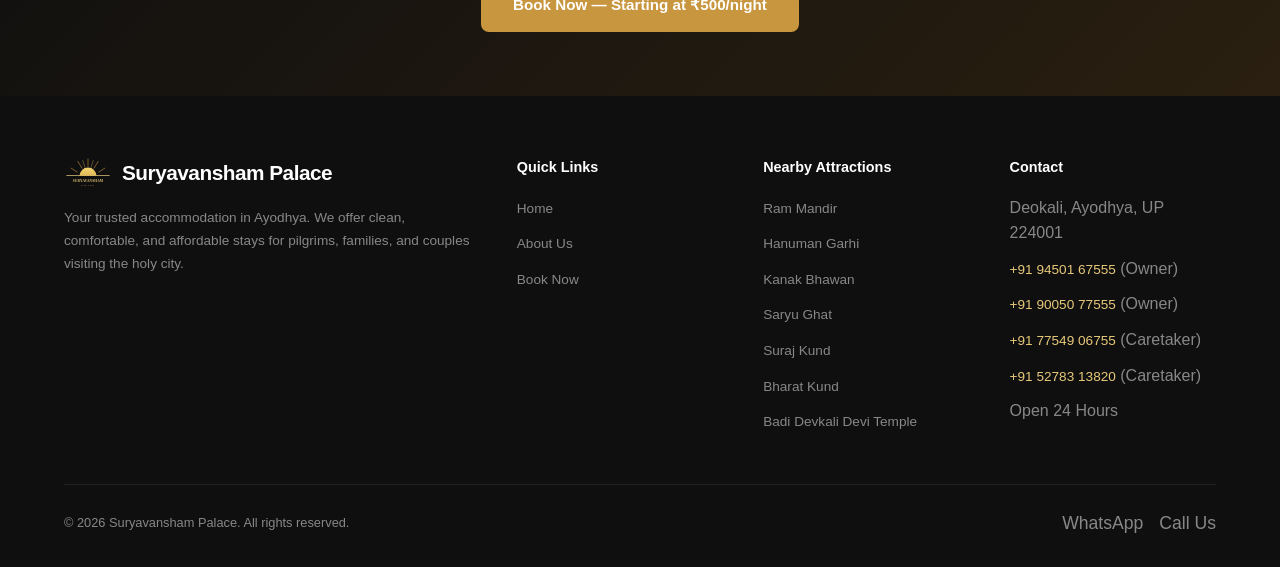
==== commit 8187e042: "Update room images for Deluxe 1BHK and Deluxe Room with new Canva-edited photos Co-Authored-By: Clau" ====
--- a/index.html
+++ b/index.html
@@ -223,12 +223,11 @@
             <div class="room-card">
                 <div class="room-img js-slider">
                     <div class="room-slides-track">
-                        <img src="Airbnb%20Images/Deluxe%201%20BHK/airbnb_room_edited_4x3_02.jpg" class="room-slide-img" alt="Deluxe 1 BHK living area">
-                        <img src="Airbnb%20Images/Deluxe%201%20BHK/airbnb_room_edited_4x3_04.jpg" class="room-slide-img" alt="Deluxe 1 BHK room">
-                        <img src="Airbnb%20Images/Deluxe%201%20BHK/airbnb_room_edited_4x3_05.jpg" class="room-slide-img" alt="Deluxe 1 BHK bedroom">
-                        <img src="Airbnb%20Images/Deluxe%201%20BHK/airbnb_room_edited_4x3_06.jpg" class="room-slide-img" alt="Deluxe 1 BHK interior">
-                        <img src="Airbnb%20Images/Deluxe%201%20BHK/airbnb_room_edited_4x3_07.jpg" class="room-slide-img" alt="Deluxe 1 BHK view">
-                        <img src="Airbnb%20Images/Deluxe%201%20BHK/ChatGPT%20Image%20Mar%203,%202026,%2003_23_55%20PM.png" class="room-slide-img" alt="Deluxe 1 BHK overview">
+                        <img src="Airbnb%20Images/New%20edited/Delux%201bhk/Suryavansham%20Palace%20Canva%20(2).png" class="room-slide-img" alt="Deluxe 1 BHK living area">
+                        <img src="Airbnb%20Images/New%20edited/Delux%201bhk/Suryavansham%20Palace%20Canva%20(3).png" class="room-slide-img" alt="Deluxe 1 BHK room">
+                        <img src="Airbnb%20Images/New%20edited/Delux%201bhk/Suryavansham%20Palace%20Canva%20(4).png" class="room-slide-img" alt="Deluxe 1 BHK bedroom">
+                        <img src="Airbnb%20Images/New%20edited/Delux%201bhk/Suryavansham%20Palace%20Canva%20(5).png" class="room-slide-img" alt="Deluxe 1 BHK interior">
+                        <img src="Airbnb%20Images/New%20edited/Delux%201bhk/Suryavansham%20Palace%20Canva%20(6).png" class="room-slide-img" alt="Deluxe 1 BHK view">
                     </div>
                     <button class="room-slide-btn room-slide-prev-btn" aria-label="Previous">&#10094;</button>
                     <button class="room-slide-btn room-slide-next-btn" aria-label="Next">&#10095;</button>
@@ -238,10 +237,9 @@
                         <button class="room-slide-dot"></button>
                         <button class="room-slide-dot"></button>
                         <button class="room-slide-dot"></button>
-                        <button class="room-slide-dot"></button>
                     </div>
                     <span class="room-tag">Best Value</span>
-                    <span class="room-count-badge">1 / 6</span>
+                    <span class="room-count-badge">1 / 5</span>
                 </div>
                 <div class="room-info">
                     <h3>Deluxe 1 BHK</h3>
@@ -273,21 +271,17 @@
             <div class="room-card">
                 <div class="room-img js-slider">
                     <div class="room-slides-track">
-                        <img src="Airbnb%20Images/Delux%20room/airbnb_bedroom_edited_4x3.jpg" class="room-slide-img" alt="Deluxe Room">
-                        <img src="Airbnb%20Images/Delux%20room/airbnb_room_edited_4x3_03.jpg" class="room-slide-img" alt="Standard Room interior">
-                        <img src="Airbnb%20Images/Delux%20room/airbnb_room_edited_4x3_09.jpg" class="room-slide-img" alt="Standard Room view">
-                        <img src="Airbnb%20Images/Delux%20room/ChatGPT%20Image%20Mar%203,%202026,%2003_28_34%20PM.png" class="room-slide-img" alt="Standard Room overview">
+                        <img src="Airbnb%20Images/New%20edited/Delux%20room/Suryavansham%20Palace%20Canva.png" class="room-slide-img" alt="Deluxe Room">
+                        <img src="Airbnb%20Images/New%20edited/Delux%20room/canva%20pro%20.png" class="room-slide-img" alt="Deluxe Room interior">
                     </div>
                     <button class="room-slide-btn room-slide-prev-btn" aria-label="Previous">&#10094;</button>
                     <button class="room-slide-btn room-slide-next-btn" aria-label="Next">&#10095;</button>
                     <div class="room-slide-dots">
                         <button class="room-slide-dot active"></button>
                         <button class="room-slide-dot"></button>
-                        <button class="room-slide-dot"></button>
-                        <button class="room-slide-dot"></button>
                     </div>
                     <span class="room-tag">Popular</span>
-                    <span class="room-count-badge">1 / 4</span>
+                    <span class="room-count-badge">1 / 2</span>
                 </div>
                 <div class="room-info">
                     <h3>Deluxe Room</h3>
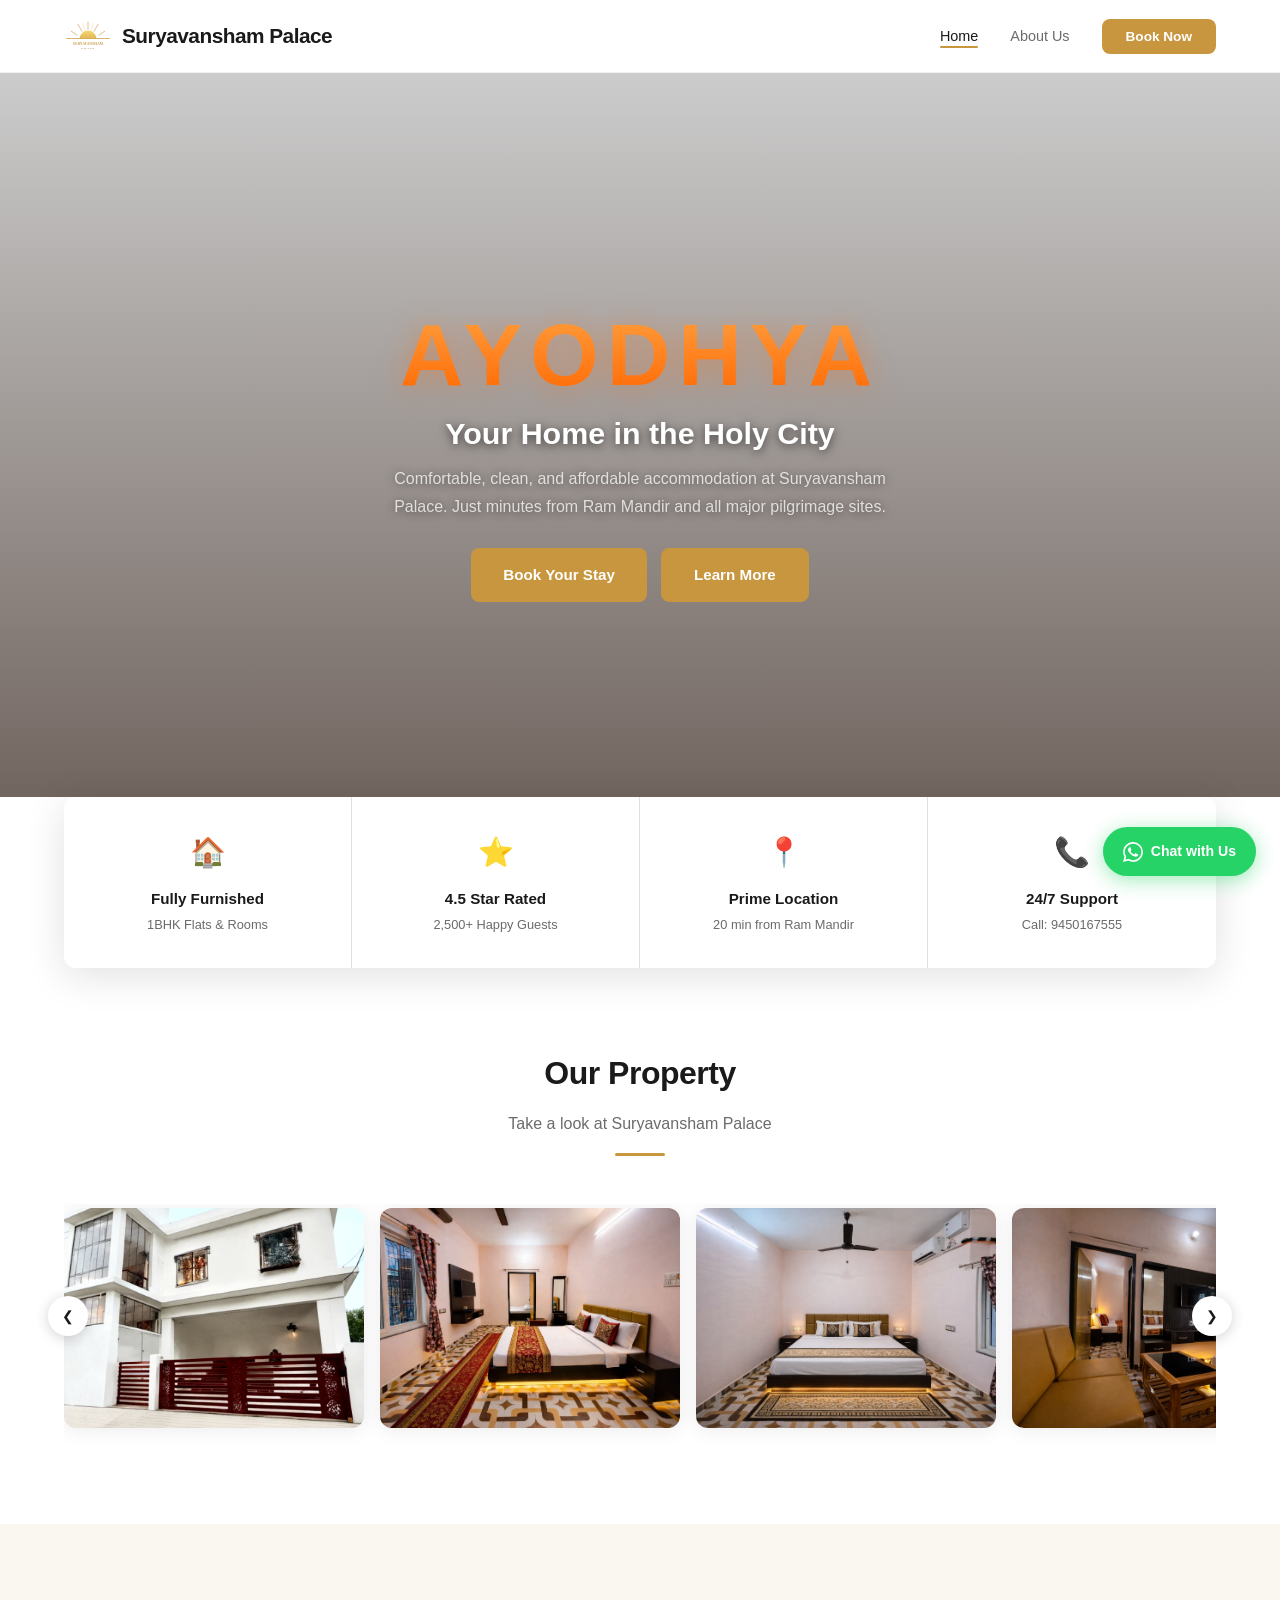
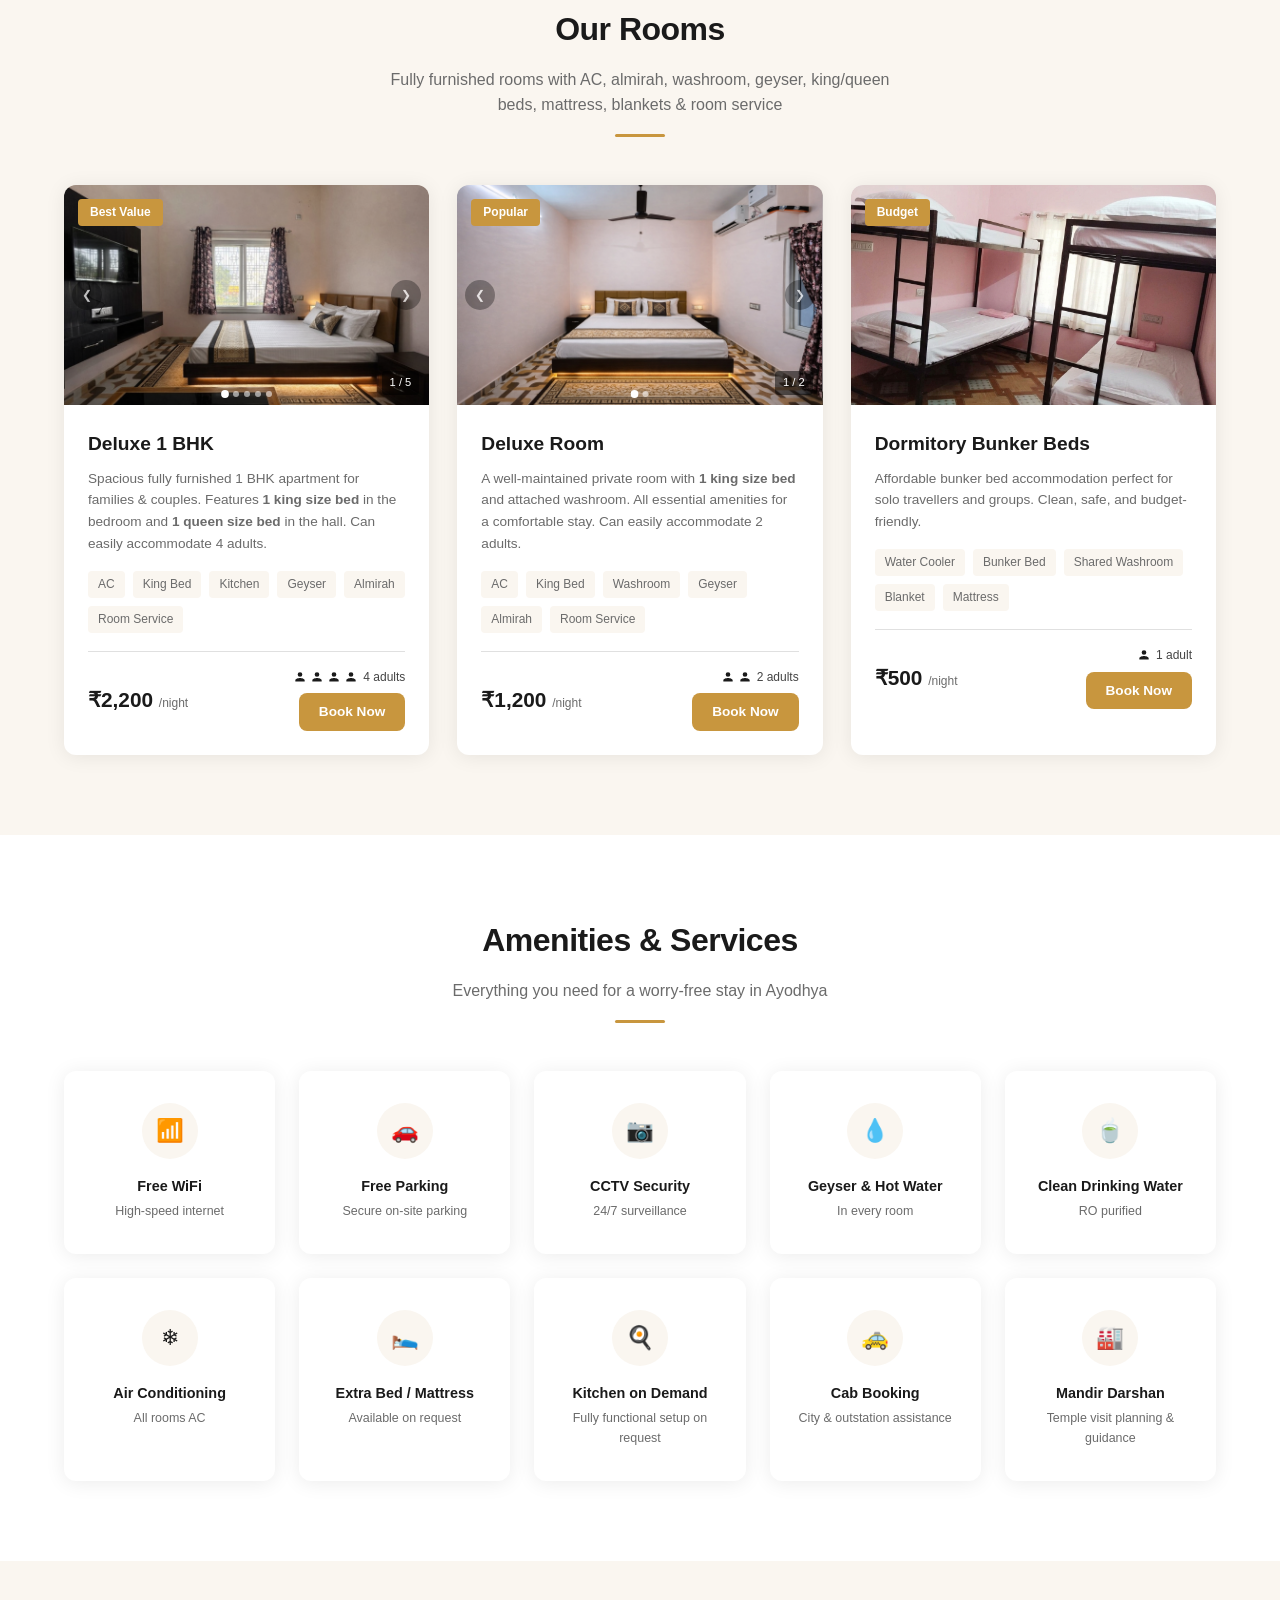
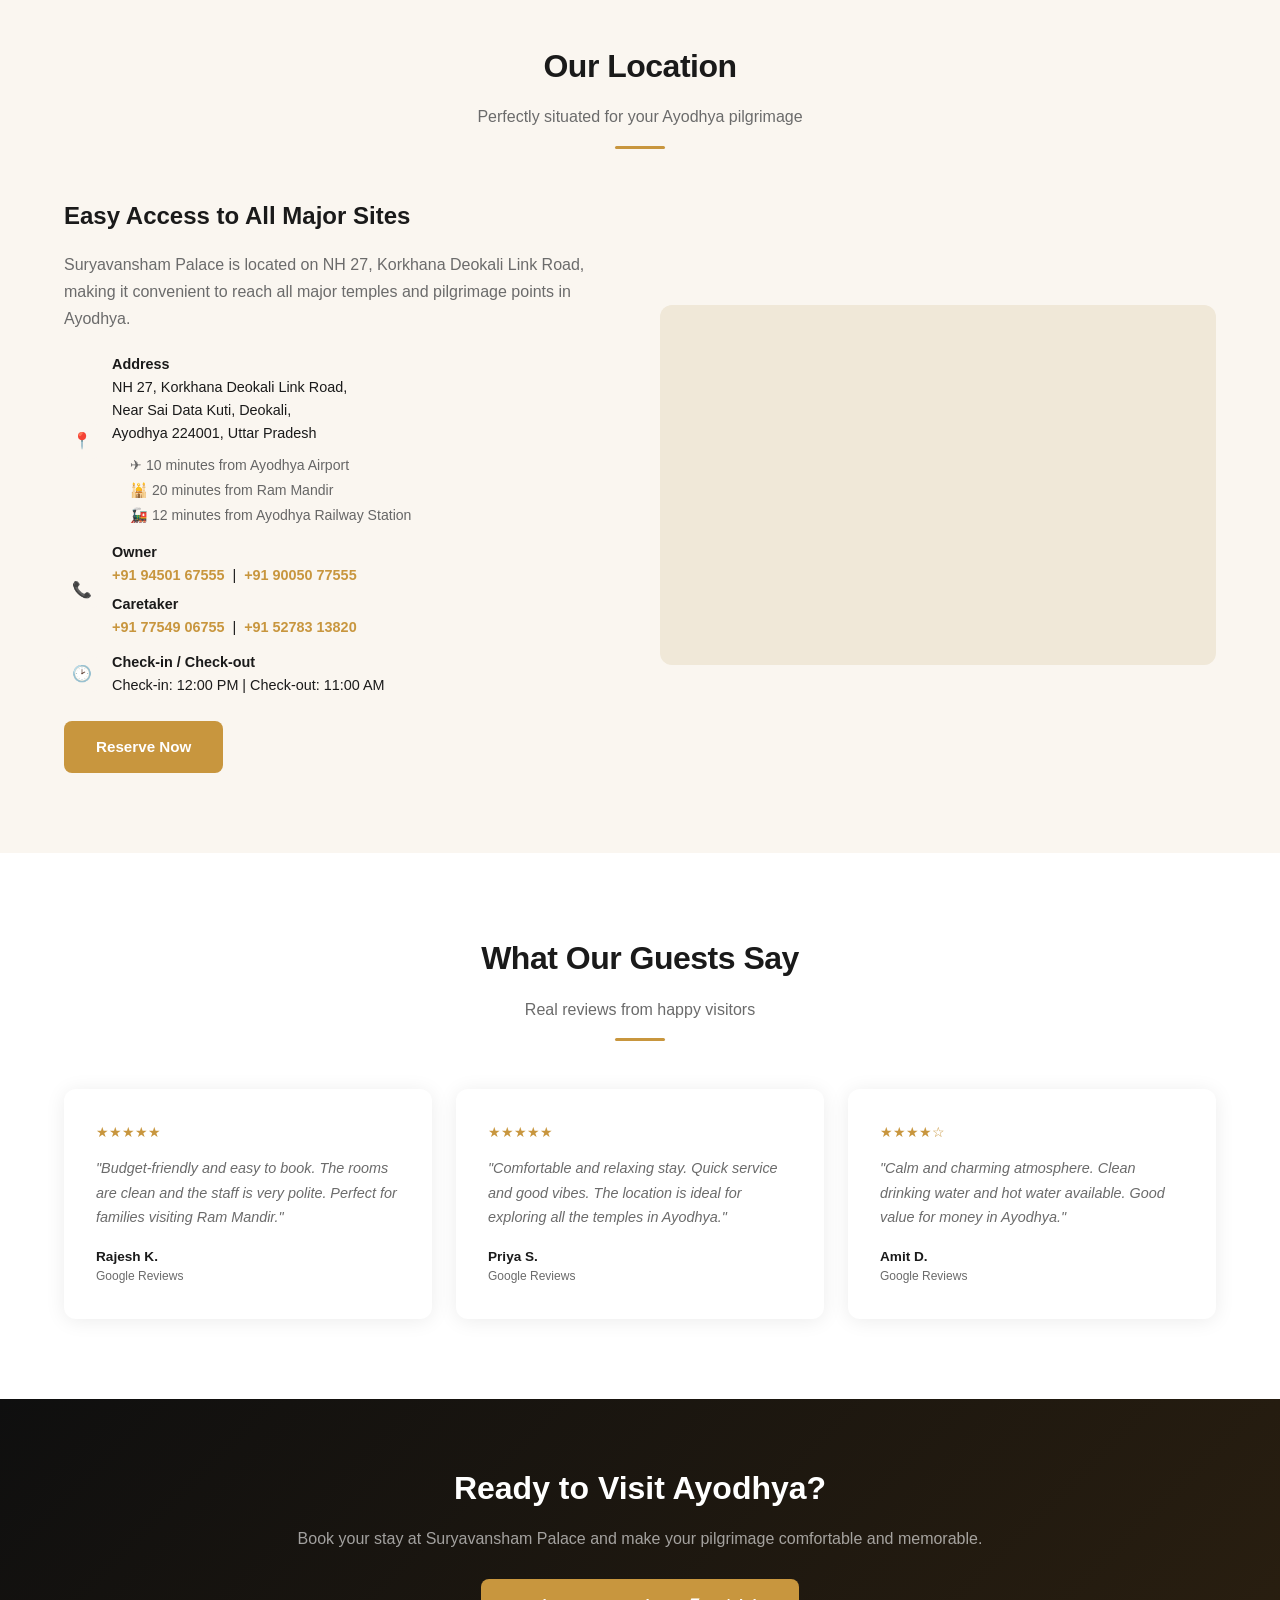
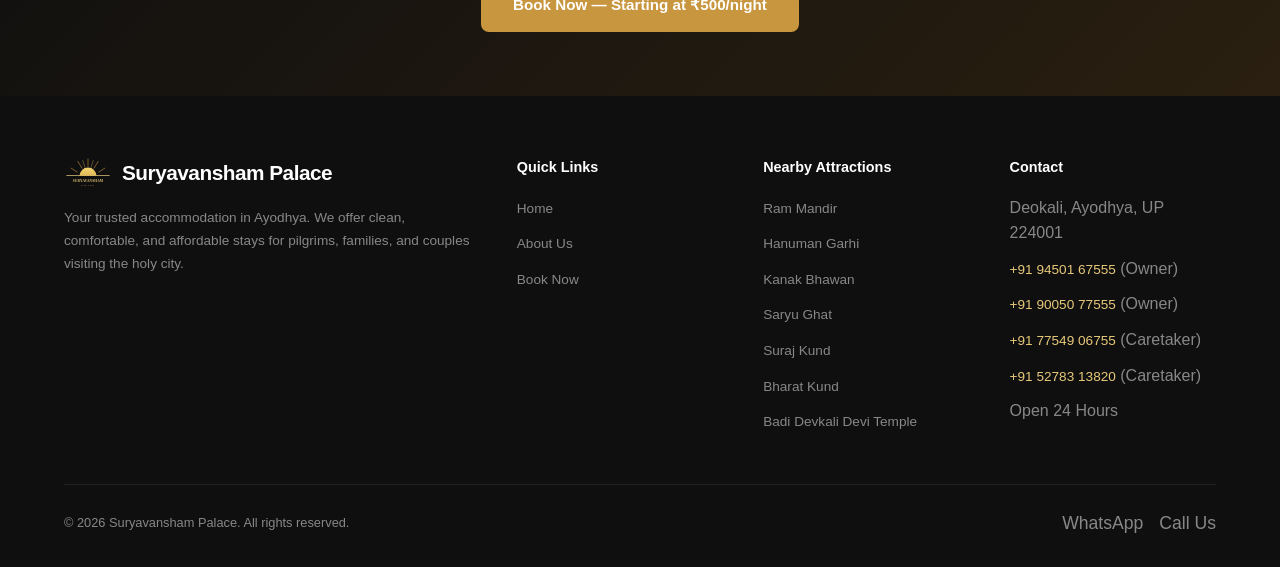
==== commit 95a273ea: "Add three room interior photos to main gallery slider after first exterior image" ====
--- a/index.html
+++ b/index.html
@@ -197,6 +197,9 @@
             <button class="gallery-btn gallery-btn-prev" id="galleryPrev" aria-label="Previous photos">&#10094;</button>
             <div class="gallery-scroll" id="galleryScroll">
                 <div class="gallery-item"><img src="Airbnb%20Images/Building%20Exterior/airbnb_exterior_edited_4x3.jpg" alt="Suryavansham Palace exterior" loading="lazy"></div>
+                <div class="gallery-item"><img src="Airbnb%20Images/New%20edited/Delux%201bhk/Suryavansham%20Palace%20Canva%20(6).png" alt="Deluxe 1BHK bedroom" loading="lazy"></div>
+                <div class="gallery-item"><img src="Airbnb%20Images/New%20edited/Delux%20room/Suryavansham%20Palace%20Canva.png" alt="Deluxe Room" loading="lazy"></div>
+                <div class="gallery-item"><img src="Airbnb%20Images/New%20edited/Delux%201bhk/Suryavansham%20Palace%20Canva%20(3).png" alt="Deluxe 1BHK living area" loading="lazy"></div>
                 <div class="gallery-item"><img src="Airbnb%20Images/Building%20Exterior/airbnb_exterior_edited_4x3_02.jpg" alt="Property front view" loading="lazy"></div>
                 <div class="gallery-item"><img src="Airbnb%20Images/Building%20Exterior/airbnb_exterior_edited_4x3_03.jpg" alt="Property entrance" loading="lazy"></div>
                 <div class="gallery-item"><img src="Airbnb%20Images/Building%20Exterior/airbnb_exterior_edited_4x3_04.jpg" alt="Building exterior" loading="lazy"></div>
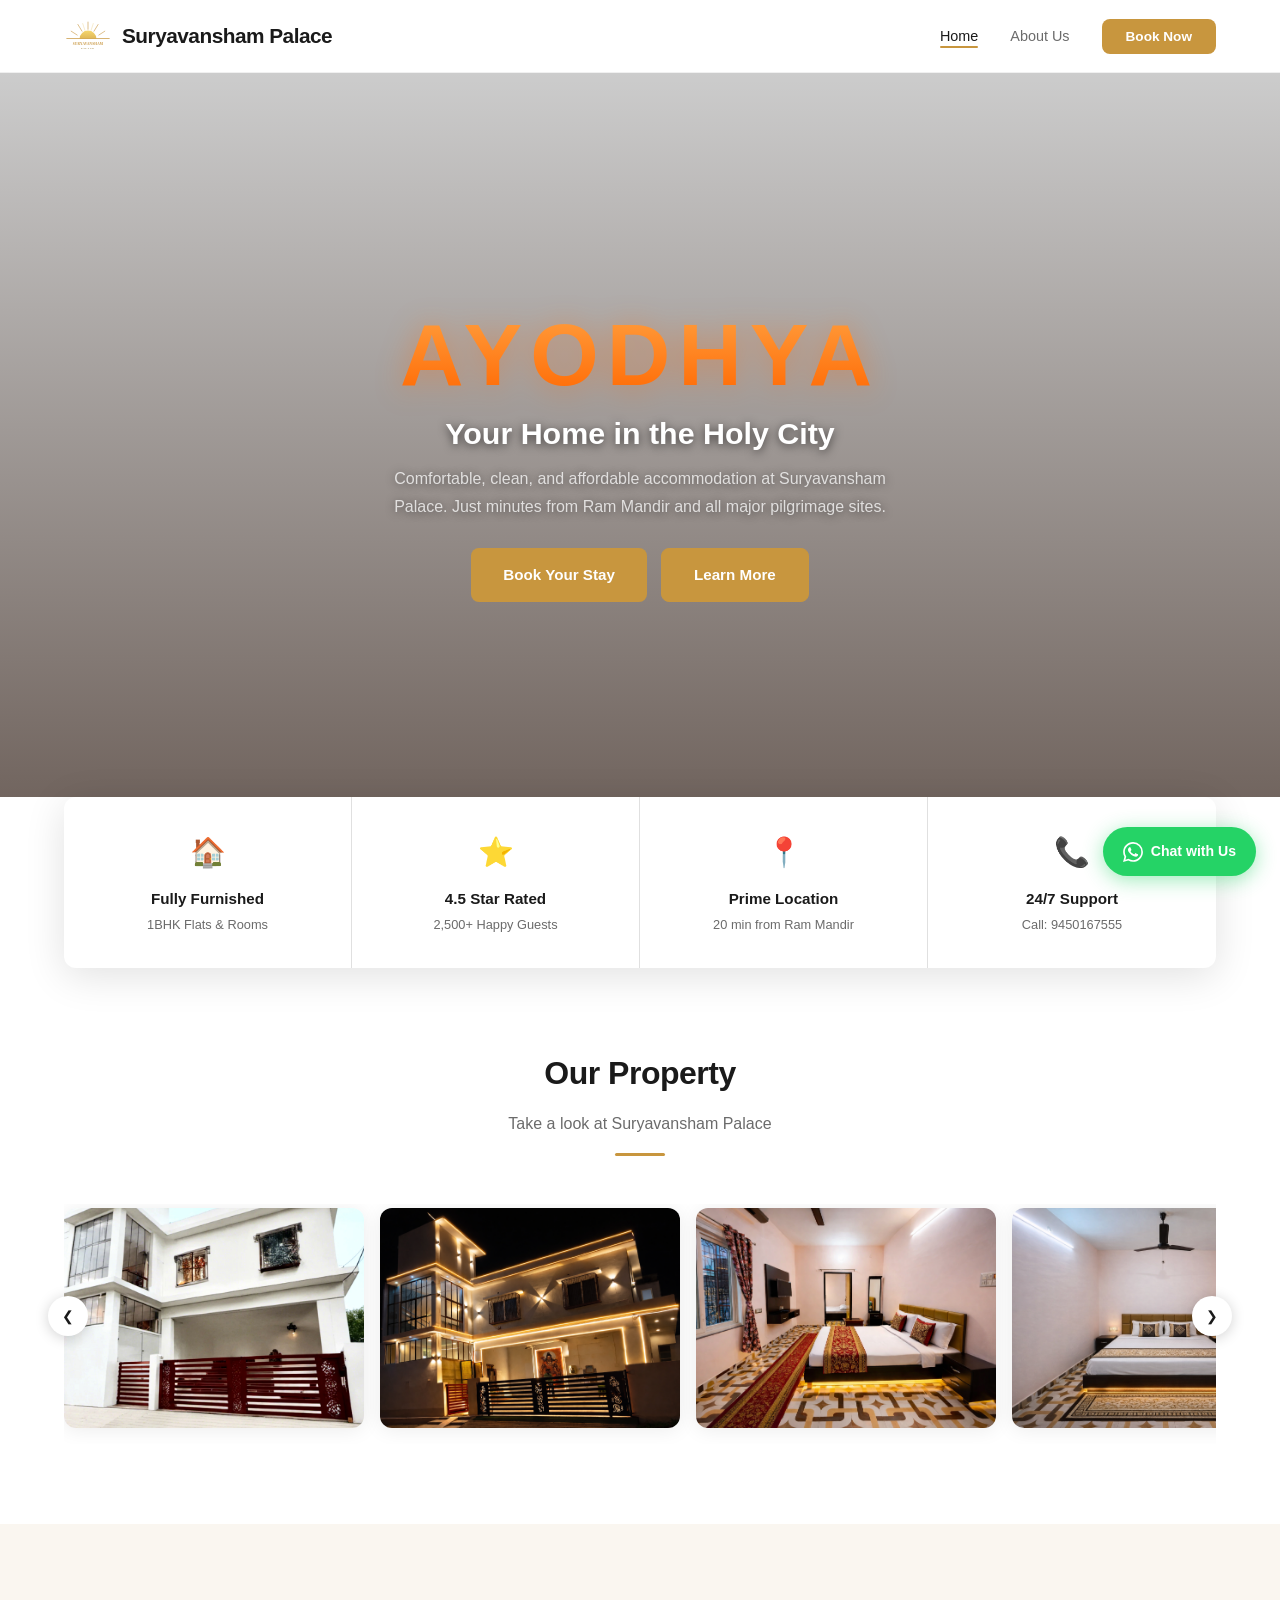
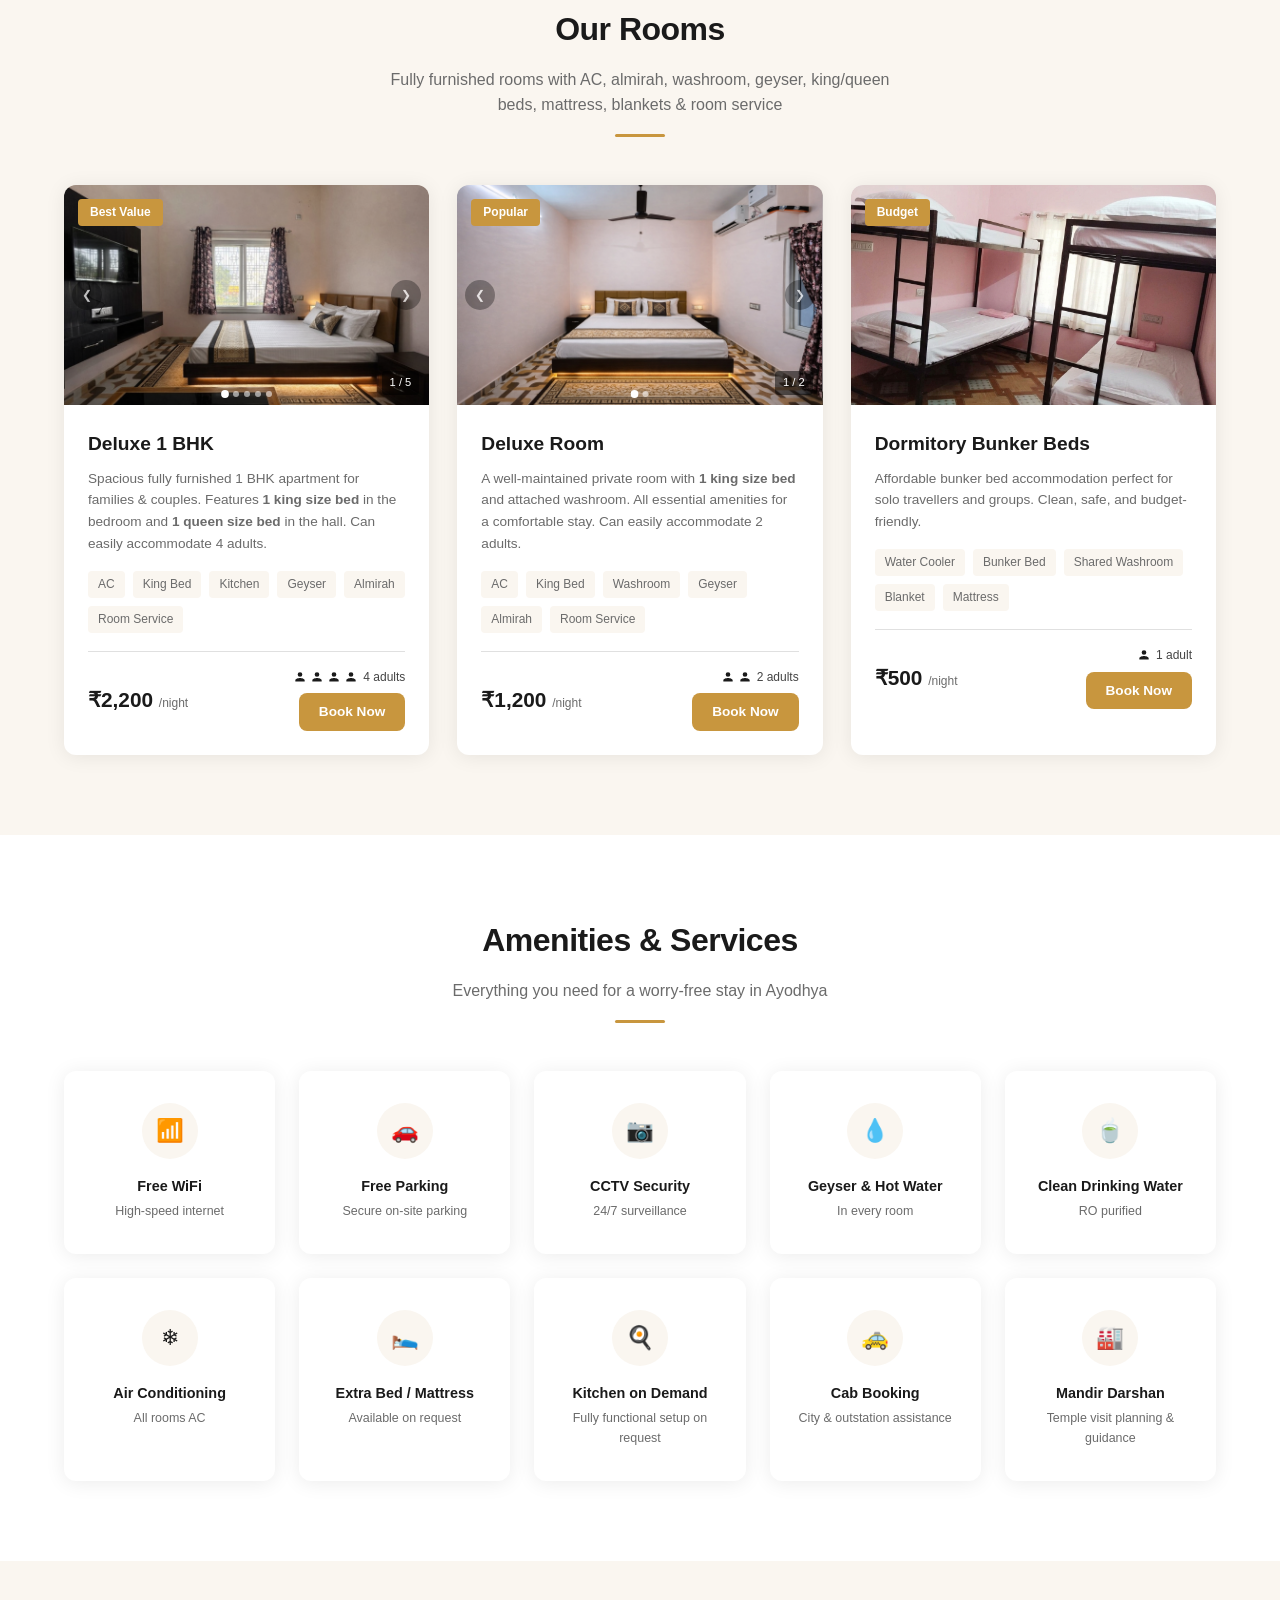
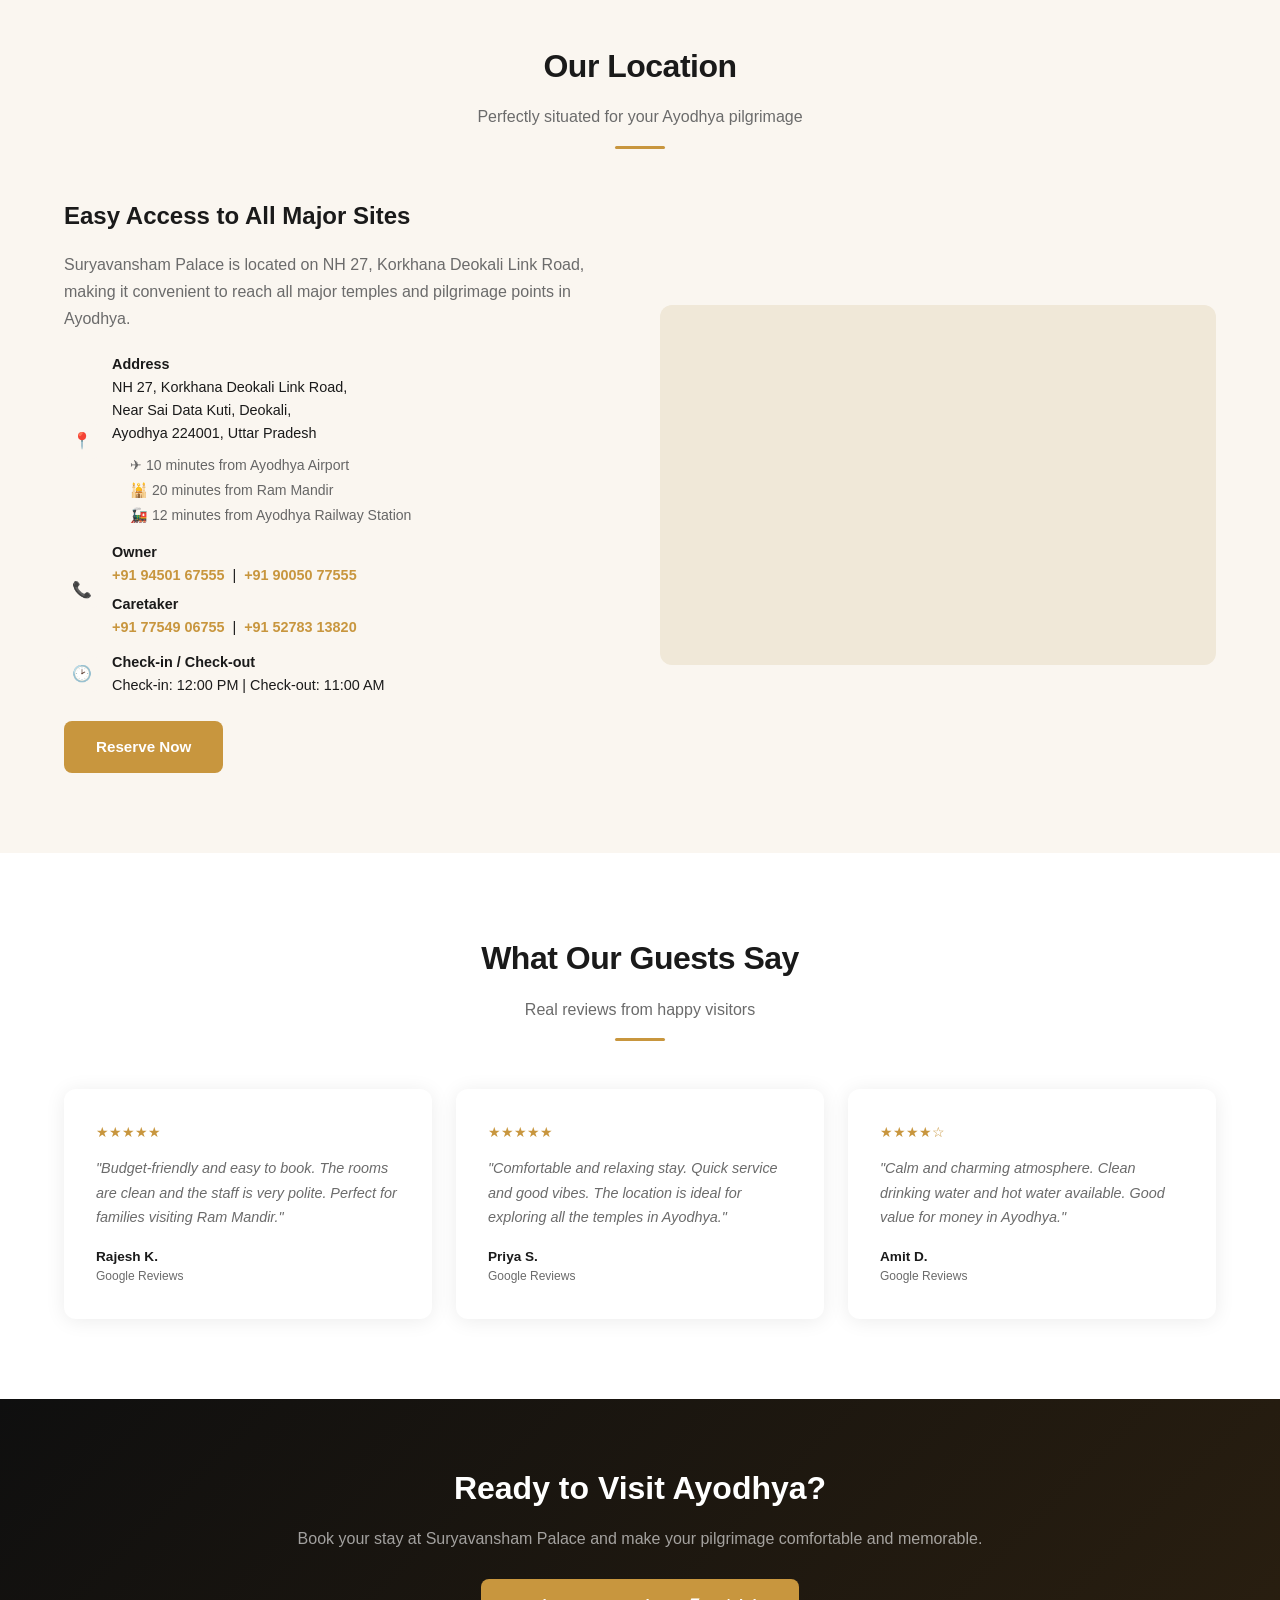
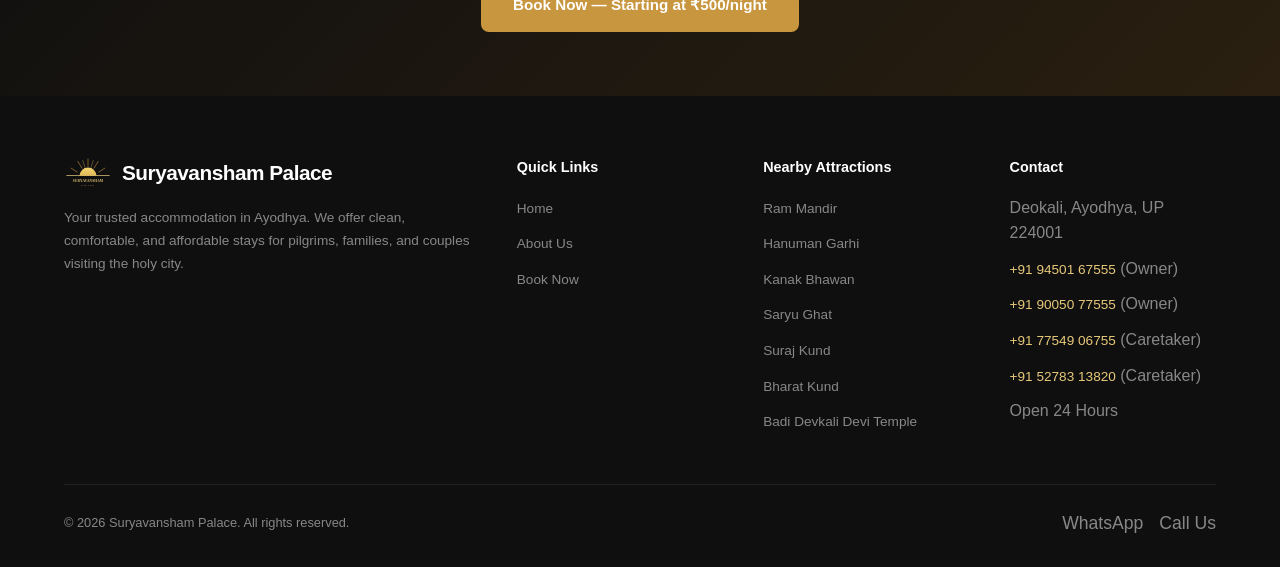
==== commit 79e32d31: "Add night exterior photo as second image in gallery and about page strip" ====
--- a/index.html
+++ b/index.html
@@ -197,6 +197,7 @@
             <button class="gallery-btn gallery-btn-prev" id="galleryPrev" aria-label="Previous photos">&#10094;</button>
             <div class="gallery-scroll" id="galleryScroll">
                 <div class="gallery-item"><img src="Airbnb%20Images/Building%20Exterior/airbnb_exterior_edited_4x3.jpg" alt="Suryavansham Palace exterior" loading="lazy"></div>
+                <div class="gallery-item"><img src="Airbnb%20Images/New%20edited/Suryavansham%20Palace.png" alt="Suryavansham Palace at night" loading="lazy"></div>
                 <div class="gallery-item"><img src="Airbnb%20Images/New%20edited/Delux%201bhk/Suryavansham%20Palace%20Canva%20(6).png" alt="Deluxe 1BHK bedroom" loading="lazy"></div>
                 <div class="gallery-item"><img src="Airbnb%20Images/New%20edited/Delux%20room/Suryavansham%20Palace%20Canva.png" alt="Deluxe Room" loading="lazy"></div>
                 <div class="gallery-item"><img src="Airbnb%20Images/New%20edited/Delux%201bhk/Suryavansham%20Palace%20Canva%20(3).png" alt="Deluxe 1BHK living area" loading="lazy"></div>
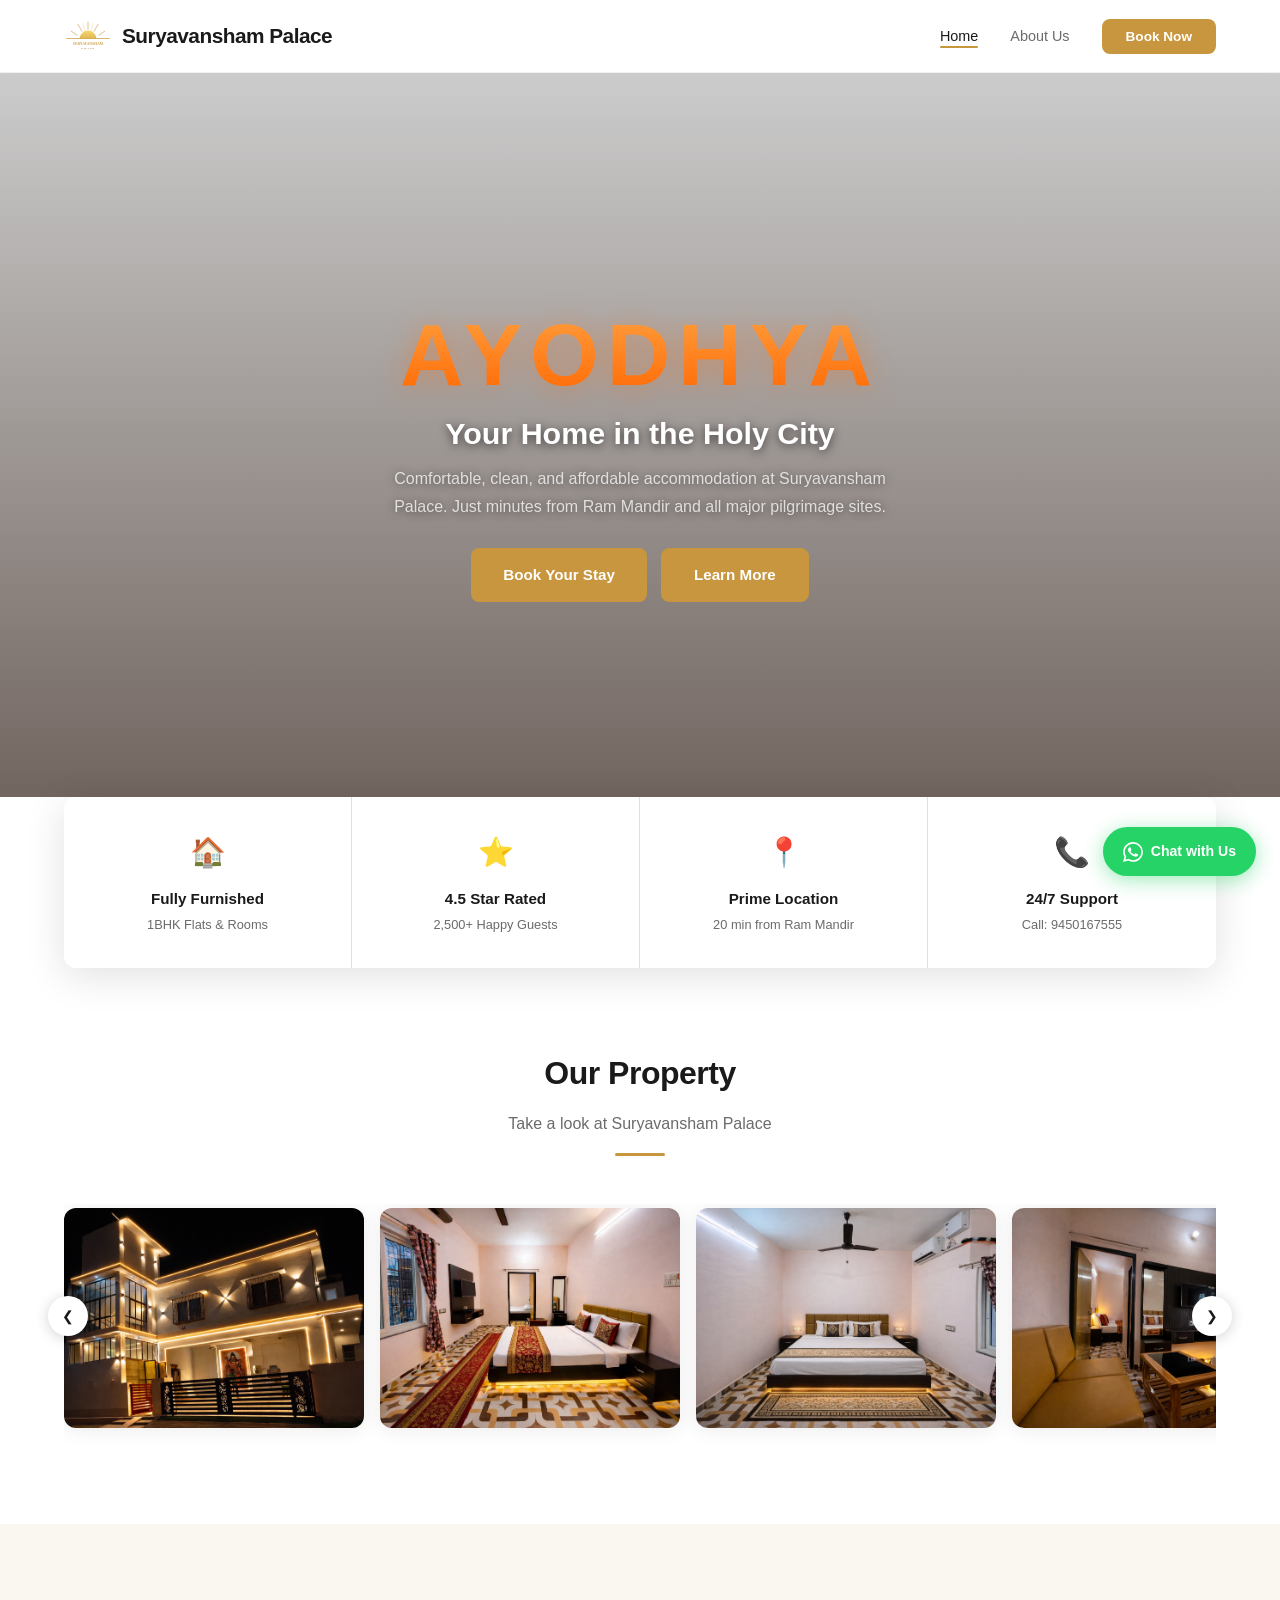
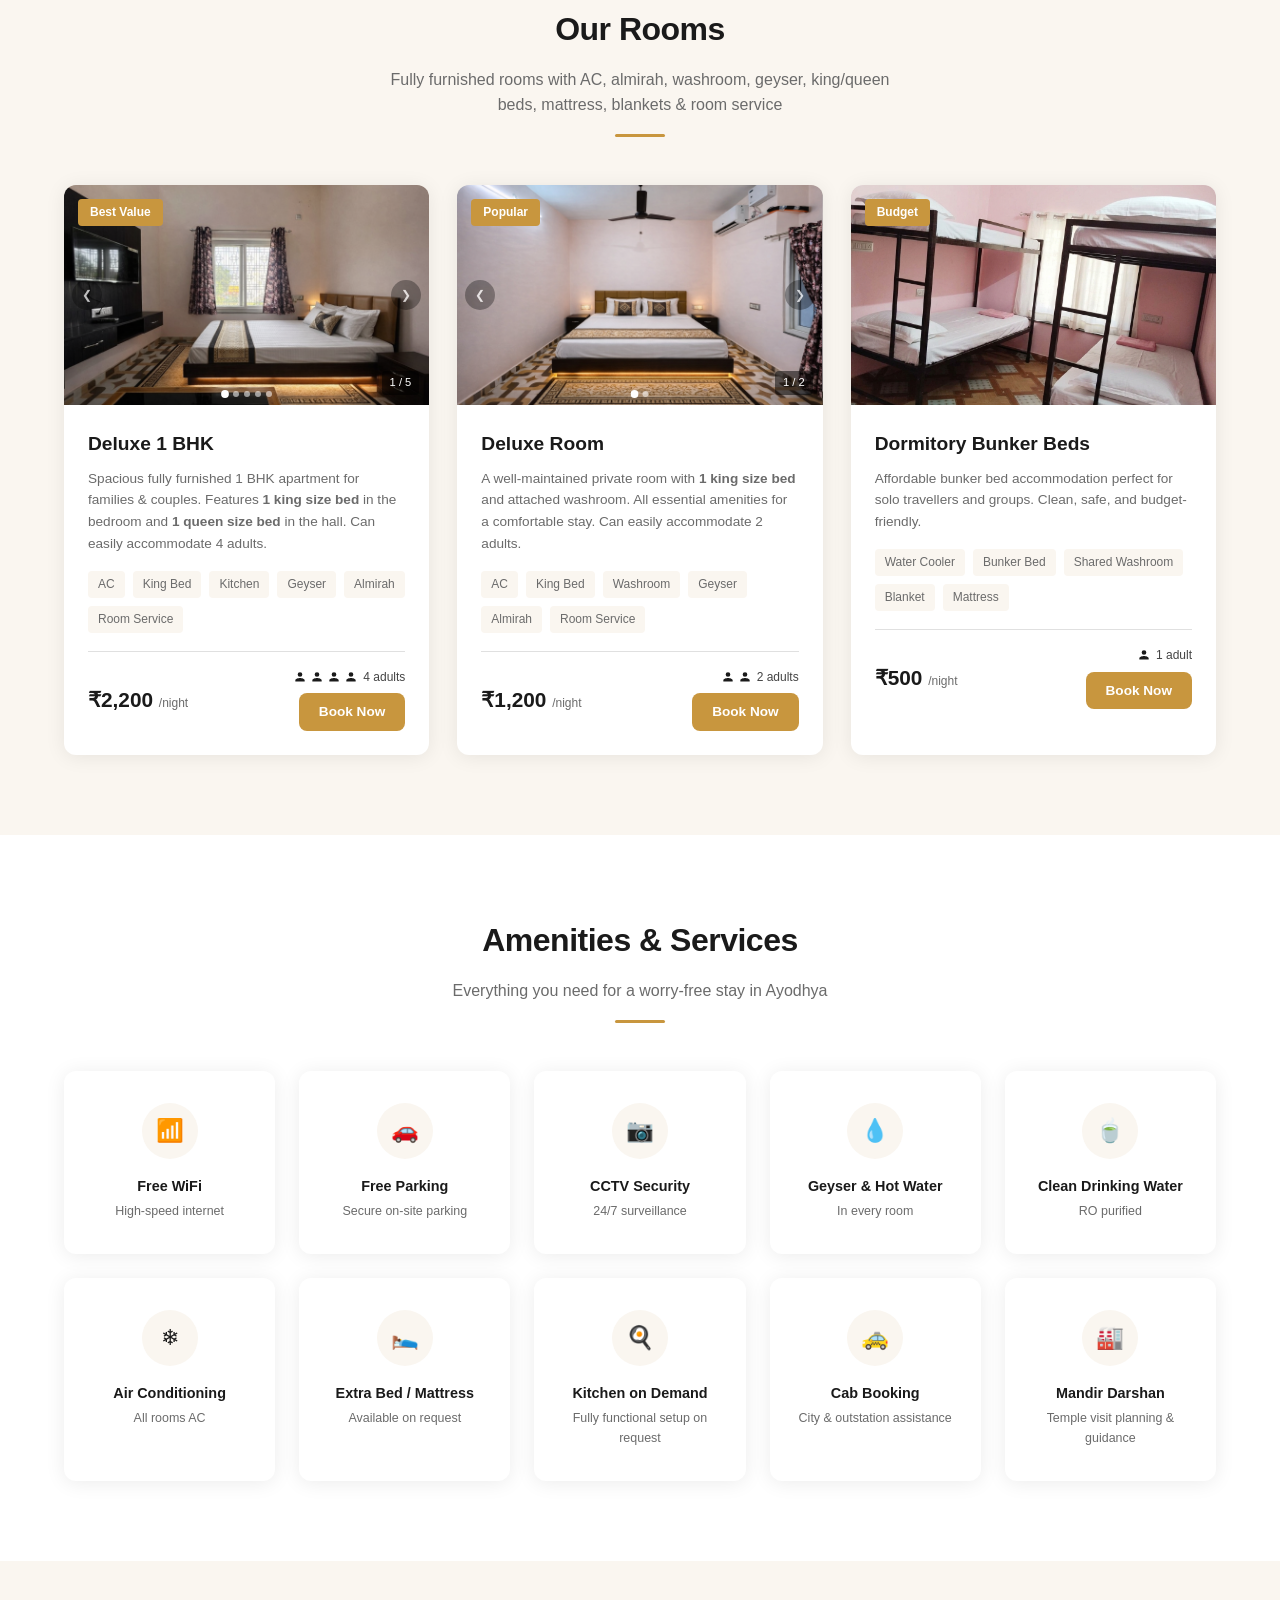
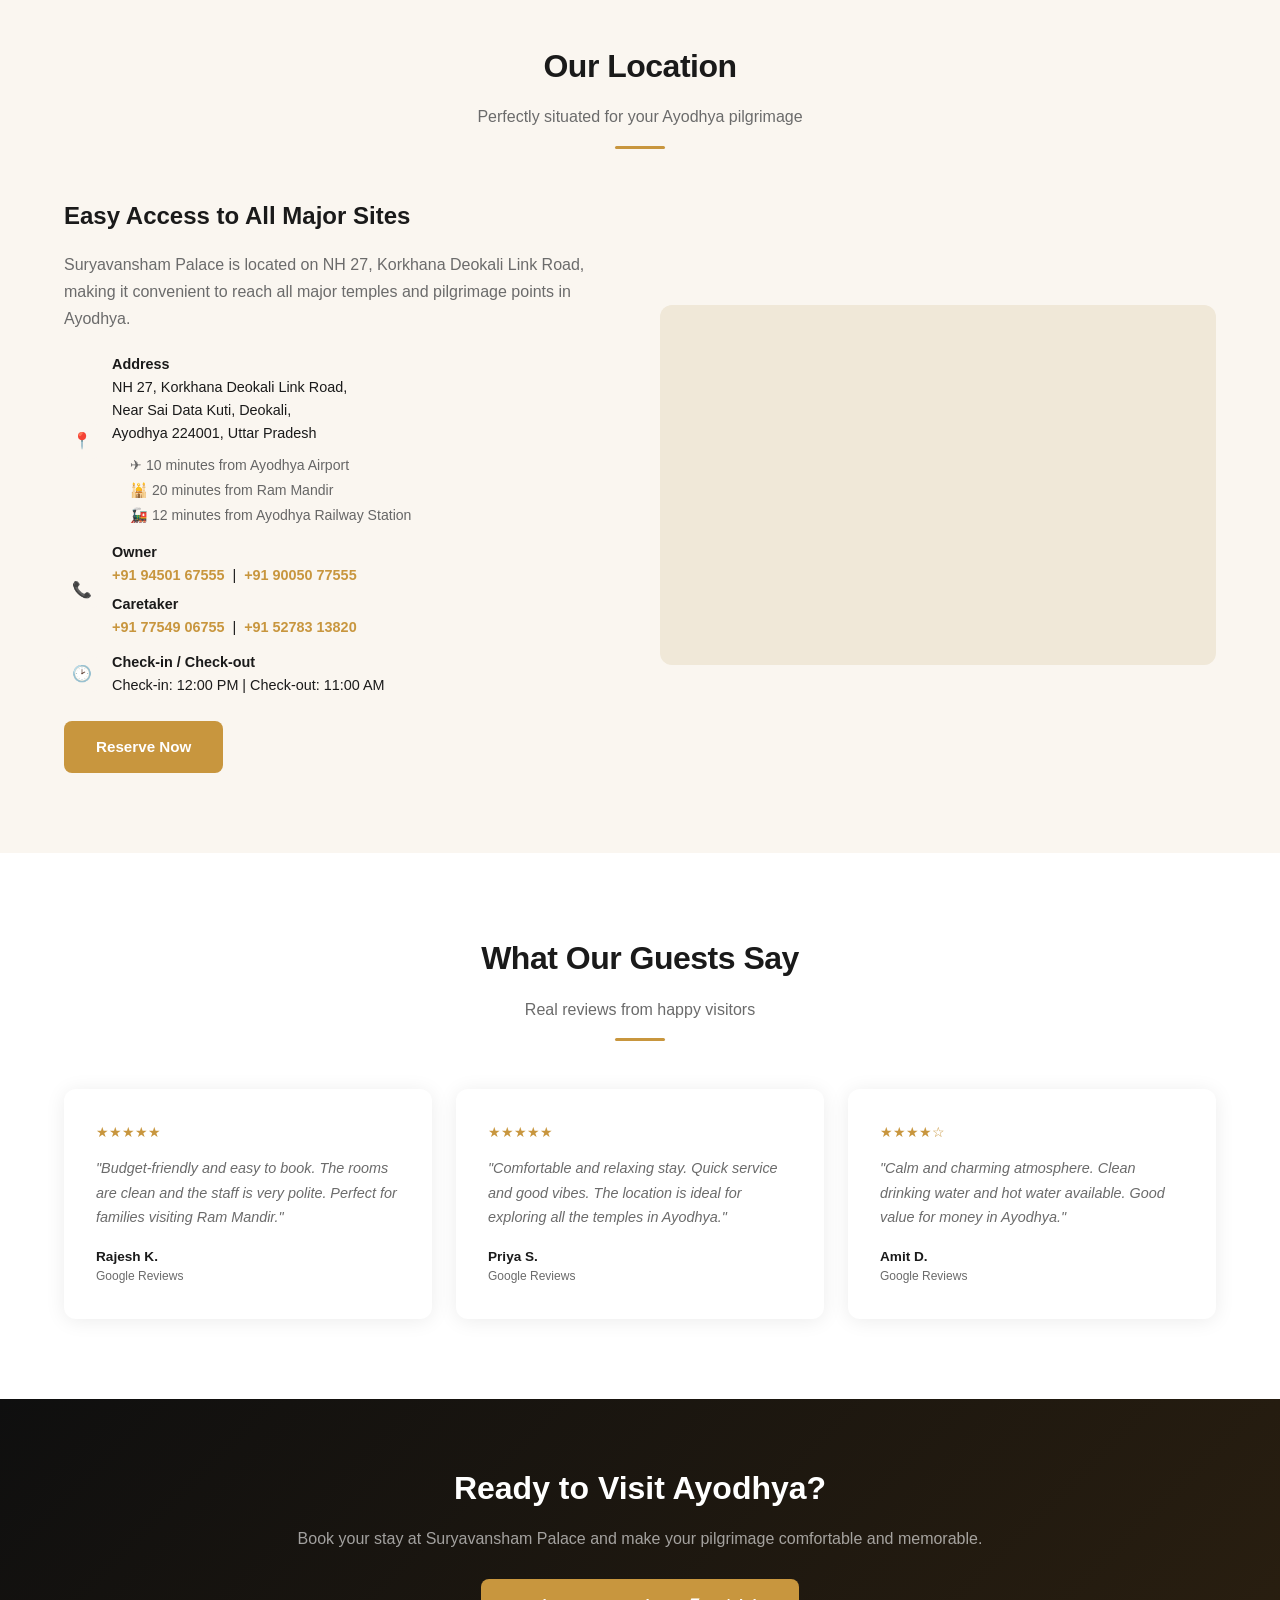
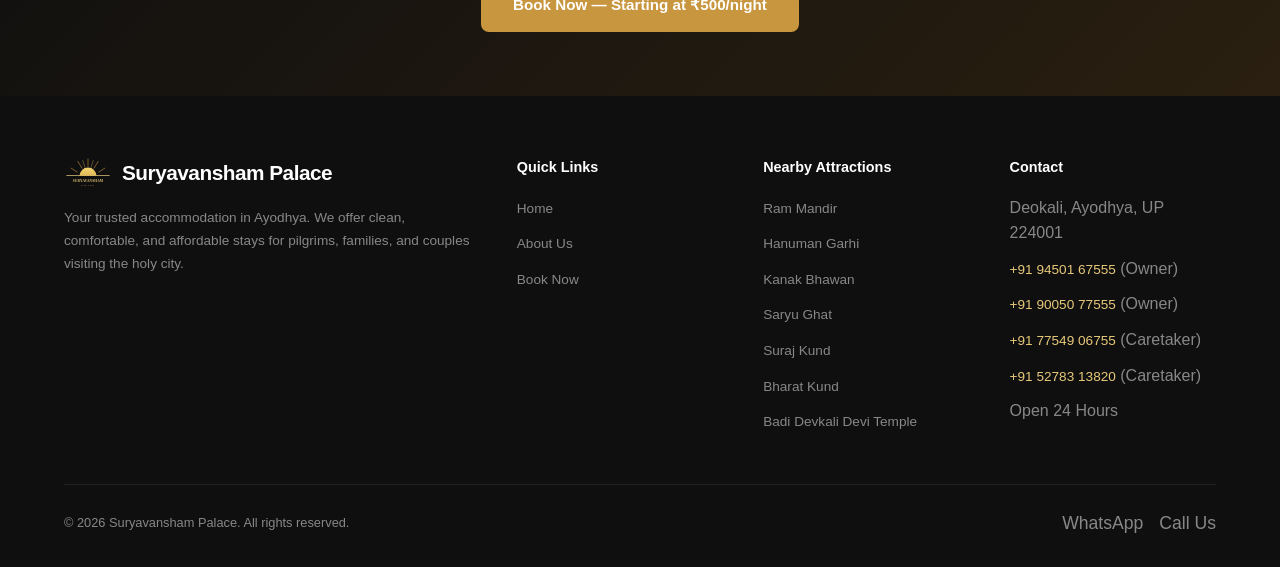
==== commit 3ec6d537: "Remove first daytime exterior image, night photo is now first in both galleries" ====
--- a/index.html
+++ b/index.html
@@ -196,7 +196,6 @@
         <div class="gallery-wrapper">
             <button class="gallery-btn gallery-btn-prev" id="galleryPrev" aria-label="Previous photos">&#10094;</button>
             <div class="gallery-scroll" id="galleryScroll">
-                <div class="gallery-item"><img src="Airbnb%20Images/Building%20Exterior/airbnb_exterior_edited_4x3.jpg" alt="Suryavansham Palace exterior" loading="lazy"></div>
                 <div class="gallery-item"><img src="Airbnb%20Images/New%20edited/Suryavansham%20Palace.png" alt="Suryavansham Palace at night" loading="lazy"></div>
                 <div class="gallery-item"><img src="Airbnb%20Images/New%20edited/Delux%201bhk/Suryavansham%20Palace%20Canva%20(6).png" alt="Deluxe 1BHK bedroom" loading="lazy"></div>
                 <div class="gallery-item"><img src="Airbnb%20Images/New%20edited/Delux%20room/Suryavansham%20Palace%20Canva.png" alt="Deluxe Room" loading="lazy"></div>
